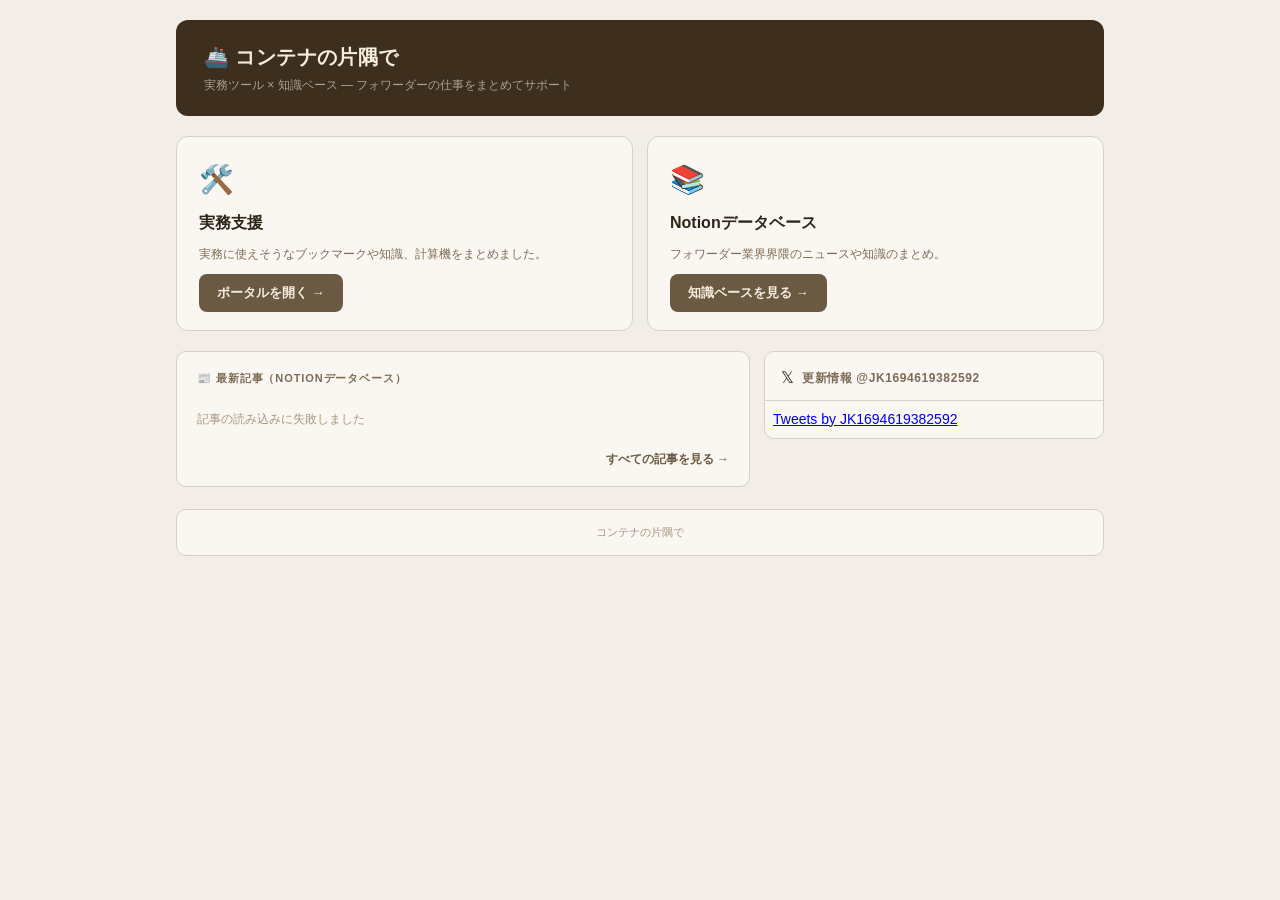
==== index.html @ e1c39940 "Add files via upload" ====
<!DOCTYPE html>
<html lang="ja">
<head>
<meta charset="UTF-8">
<meta name="viewport" content="width=device-width, initial-scale=1.0">
<title>コンテナの片隅で</title>
<style>
:root {
  --bg:        #f2ede6;
  --card-bg:   #faf7f2;
  --border:    #d9cfc2;
  --border-md: #c4b49a;
  --accent:    #6b5a42;
  --accent-dk: #3d2e1e;
  --accent-lt: #f0e8d8;
  --text:      #2d2418;
  --text-md:   #7d6b56;
  --text-lt:   #a8947e;
  color-scheme: light;
}
* { box-sizing: border-box; margin: 0; padding: 0; }
body {
  font-family: -apple-system, BlinkMacSystemFont, 'Segoe UI', 'Helvetica Neue', sans-serif;
  background: var(--bg);
  color: var(--text);
  font-size: 14px;
  line-height: 1.5;
  min-height: 100vh;
}
.app { max-width: 960px; margin: 0 auto; padding: 20px 16px; }

/* Header */
.header {
  background: var(--accent-dk);
  color: #f5ede0;
  border-radius: 12px;
  padding: 22px 28px;
  margin-bottom: 20px;
}
.header h1 { font-size: 20px; font-weight: 700; letter-spacing: 0.02em; }
.header .subtitle { font-size: 12px; opacity: 0.6; margin-top: 4px; }

/* Section title */
.section-title {
  font-size: 11px;
  font-weight: 700;
  color: var(--text-md);
  text-transform: uppercase;
  letter-spacing: 0.9px;
  margin-bottom: 12px;
  display: flex;
  align-items: center;
  gap: 6px;
}

/* Hero grid */
.hero-grid {
  display: grid;
  grid-template-columns: 1fr 1fr;
  gap: 14px;
  margin-bottom: 20px;
}
@media (max-width: 600px) { .hero-grid { grid-template-columns: 1fr; } }

.hero-card {
  background: var(--card-bg);
  border: 1px solid var(--border);
  border-radius: 12px;
  padding: 22px 22px 18px;
  display: flex;
  flex-direction: column;
  gap: 10px;
  transition: border-color 0.15s;
}
.hero-card:hover { border-color: var(--border-md); }
.hero-icon { font-size: 28px; }
.hero-name { font-size: 16px; font-weight: 700; color: var(--text); }
.hero-desc { font-size: 12px; color: var(--text-md); line-height: 1.6; flex: 1; }
.hero-btn {
  display: inline-block;
  background: var(--accent);
  color: #f5ede0;
  text-decoration: none;
  padding: 9px 18px;
  border-radius: 8px;
  font-size: 13px;
  font-weight: 700;
  text-align: center;
  transition: background 0.2s;
  align-self: flex-start;
}
.hero-btn:hover { background: var(--accent-dk); }

/* Main content grid */
.main-grid {
  display: grid;
  grid-template-columns: 1fr 340px;
  gap: 14px;
  align-items: start;
}
@media (max-width: 720px) { .main-grid { grid-template-columns: 1fr; } }

/* Card */
.card {
  background: var(--card-bg);
  border-radius: 10px;
  padding: 18px 20px;
  border: 1px solid var(--border);
}

/* Article list */
.article-list { display: flex; flex-direction: column; gap: 0; }
.article-item {
  display: flex;
  align-items: flex-start;
  justify-content: space-between;
  gap: 10px;
  padding: 10px 0;
  border-bottom: 1px solid var(--border);
  text-decoration: none;
  color: inherit;
  transition: background 0.1s;
}
.article-item:last-child { border-bottom: none; }
.article-item:hover .article-title { color: var(--accent); text-decoration: underline; }
.article-title { font-size: 13px; font-weight: 600; color: var(--text); flex: 1; }
.article-meta { display: flex; flex-direction: column; align-items: flex-end; gap: 4px; flex-shrink: 0; }
.article-date { font-size: 10px; color: var(--text-lt); white-space: nowrap; }
.article-tags { display: flex; gap: 3px; flex-wrap: wrap; justify-content: flex-end; }
.article-tag {
  font-size: 10px; font-weight: 600;
  background: var(--accent-lt); color: var(--accent);
  border: 1px solid var(--border-md);
  border-radius: 4px; padding: 1px 5px;
}
.article-loading { font-size: 12px; color: var(--text-lt); padding: 12px 0; }
.article-all-link {
  display: block; text-align: right; margin-top: 10px;
  font-size: 12px; font-weight: 600; color: var(--accent); text-decoration: none;
}
.article-all-link:hover { text-decoration: underline; }

/* X embed */
.x-card {
  background: var(--card-bg);
  border-radius: 10px;
  border: 1px solid var(--border);
  overflow: hidden;
}
.x-header {
  padding: 14px 16px 10px;
  border-bottom: 1px solid var(--border);
  display: flex; align-items: center; gap: 8px;
}
.x-header-icon { font-size: 16px; }
.x-header-title { font-size: 12px; font-weight: 700; color: var(--text-md); letter-spacing: 0.05em; text-transform: uppercase; }
.x-timeline-wrap { padding: 8px; max-height: 520px; overflow-y: auto; }

/* Footer */
.footer {
  margin-top: 22px;
  padding: 14px 20px;
  background: var(--card-bg);
  border-radius: 10px;
  border: 1px solid var(--border);
  text-align: center;
  font-size: 11px;
  color: var(--text-lt);
}
</style>
</head>
<body>
<div class="app">

  <!-- Header -->
  <div class="header">
    <h1>🚢 コンテナの片隅で</h1>
    <div class="subtitle">実務ツール × 知識ベース — フォワーダーの仕事をまとめてサポート</div>
  </div>

  <!-- Hero: 2つのサービスへの入口 -->
  <div class="hero-grid">
    <div class="hero-card">
      <div class="hero-icon">🛠️</div>
      <div class="hero-name">実務支援</div>
      <div class="hero-desc">実務に使えそうなブックマークや知識、計算機をまとめました。</div>
      <a class="hero-btn" href="portal.html">ポータルを開く →</a>
    </div>
    <div class="hero-card">
      <div class="hero-icon">📚</div>
      <div class="hero-name">Notionデータベース</div>
      <div class="hero-desc">フォワーダー業界界隈のニュースや知識のまとめ。</div>
      <a class="hero-btn" href="https://fuchsia-tiglon-5dc.notion.site/32672d90504a8010a5dfc8ff1b0519c8" target="_blank" rel="noopener">知識ベースを見る →</a>
    </div>
  </div>

  <!-- Main: 最新記事 + X -->
  <div class="main-grid">

    <!-- 最新記事 -->
    <div class="card">
      <div class="section-title">📰 最新記事（Notionデータベース）</div>
      <div class="article-list" id="article-list">
        <div class="article-loading">読み込み中…</div>
      </div>
      <a class="article-all-link" href="https://fuchsia-tiglon-5dc.notion.site/32672d90504a8010a5dfc8ff1b0519c8" target="_blank" rel="noopener">すべての記事を見る →</a>
    </div>

    <!-- X タイムライン -->
    <div class="x-card">
      <div class="x-header">
        <span class="x-header-icon">𝕏</span>
        <span class="x-header-title">更新情報 @JK1694619382592</span>
      </div>
      <div class="x-timeline-wrap">
        <a class="twitter-timeline"
           data-lang="ja"
           data-height="480"
           data-theme="light"
           data-chrome="noheader nofooter noborders"
           href="https://twitter.com/JK1694619382592">
          Tweets by JK1694619382592
        </a>
        <script async src="https://platform.twitter.com/widgets.js" charset="utf-8"></script>
      </div>
    </div>

  </div><!-- /main-grid -->

  <!-- Footer -->
  <div class="footer">
    コンテナの片隅で
  </div>

</div><!-- /app -->

<script>
// 最新記事を取得して表示
async function loadArticles() {
  const list = document.getElementById('article-list');
  try {
    const res = await fetch('/.netlify/functions/articles?limit=10');
    if (!res.ok) throw new Error('fetch failed');
    const articles = await res.json();
    if (!articles.length) {
      list.innerHTML = '<div class="article-loading">記事がありません</div>';
      return;
    }
    list.innerHTML = articles.map(a => {
      const date = a.createdAt ? new Date(a.createdAt).toLocaleDateString('ja-JP', { year:'numeric', month:'short', day:'numeric' }) : '';
      const tags = (a.categories || []).slice(0, 2).map(c =>
        `<span class="article-tag">${c}</span>`
      ).join('');
      return `
        <a class="article-item" href="${a.publicUrl}" target="_blank" rel="noopener">
          <span class="article-title">${a.title}</span>
          <span class="article-meta">
            ${date ? `<span class="article-date">${date}</span>` : ''}
            ${tags ? `<span class="article-tags">${tags}</span>` : ''}
          </span>
        </a>`;
    }).join('');
  } catch (e) {
    list.innerHTML = '<div class="article-loading">記事の読み込みに失敗しました</div>';
  }
}

loadArticles();
</script>
</body>
</html>
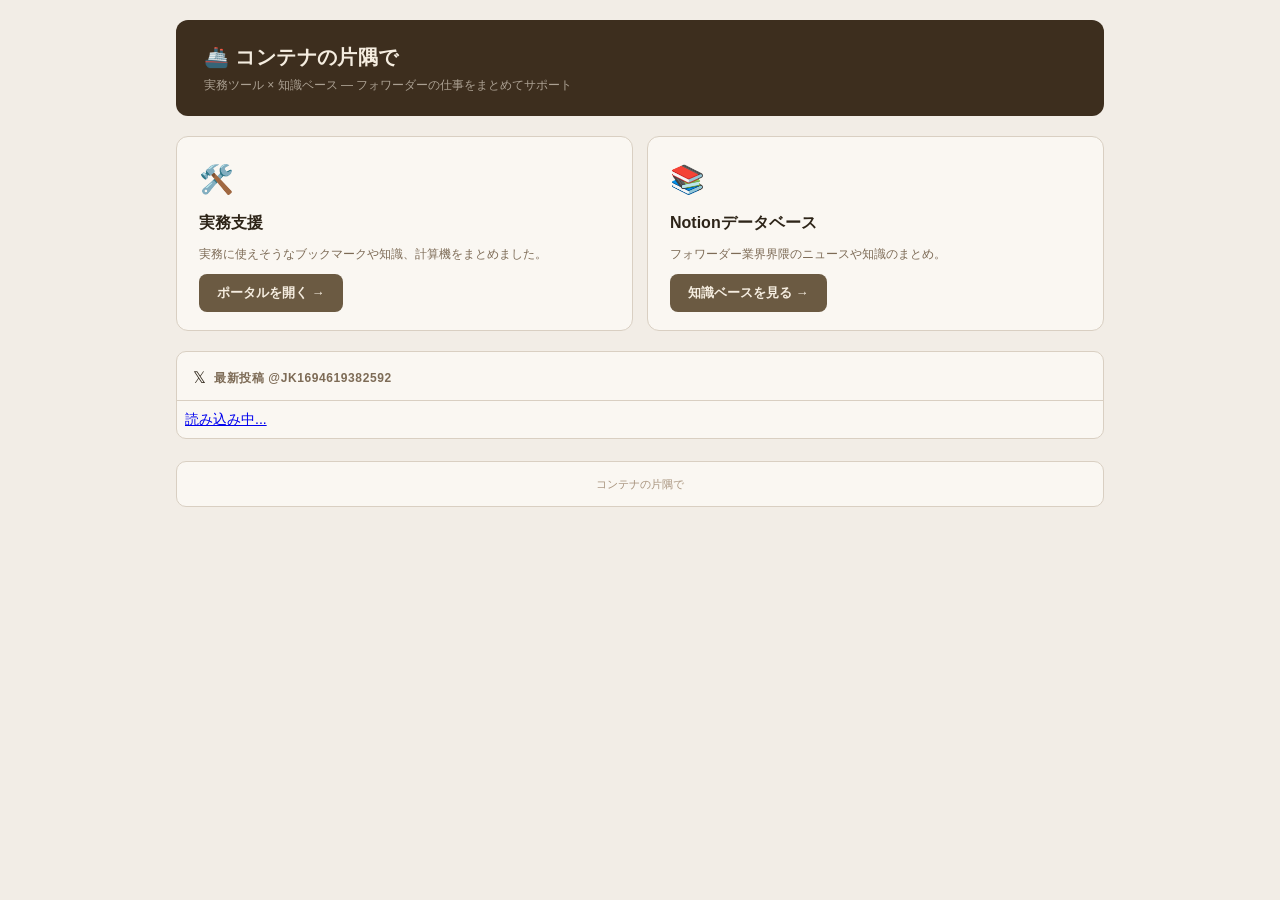
==== commit 01ab348d: "Add files via upload" ====
--- a/index.html
+++ b/index.html
@@ -91,61 +91,13 @@
 }
 .hero-btn:hover { background: var(--accent-dk); }
 
-/* Main content grid */
-.main-grid {
-  display: grid;
-  grid-template-columns: 1fr 340px;
-  gap: 14px;
-  align-items: start;
-}
-@media (max-width: 720px) { .main-grid { grid-template-columns: 1fr; } }
-
-/* Card */
-.card {
-  background: var(--card-bg);
-  border-radius: 10px;
-  padding: 18px 20px;
-  border: 1px solid var(--border);
-}
-
-/* Article list */
-.article-list { display: flex; flex-direction: column; gap: 0; }
-.article-item {
-  display: flex;
-  align-items: flex-start;
-  justify-content: space-between;
-  gap: 10px;
-  padding: 10px 0;
-  border-bottom: 1px solid var(--border);
-  text-decoration: none;
-  color: inherit;
-  transition: background 0.1s;
-}
-.article-item:last-child { border-bottom: none; }
-.article-item:hover .article-title { color: var(--accent); text-decoration: underline; }
-.article-title { font-size: 13px; font-weight: 600; color: var(--text); flex: 1; }
-.article-meta { display: flex; flex-direction: column; align-items: flex-end; gap: 4px; flex-shrink: 0; }
-.article-date { font-size: 10px; color: var(--text-lt); white-space: nowrap; }
-.article-tags { display: flex; gap: 3px; flex-wrap: wrap; justify-content: flex-end; }
-.article-tag {
-  font-size: 10px; font-weight: 600;
-  background: var(--accent-lt); color: var(--accent);
-  border: 1px solid var(--border-md);
-  border-radius: 4px; padding: 1px 5px;
-}
-.article-loading { font-size: 12px; color: var(--text-lt); padding: 12px 0; }
-.article-all-link {
-  display: block; text-align: right; margin-top: 10px;
-  font-size: 12px; font-weight: 600; color: var(--accent); text-decoration: none;
-}
-.article-all-link:hover { text-decoration: underline; }
-
 /* X embed */
 .x-card {
   background: var(--card-bg);
   border-radius: 10px;
   border: 1px solid var(--border);
   overflow: hidden;
+  margin-bottom: 20px;
 }
 .x-header {
   padding: 14px 16px 10px;
@@ -154,7 +106,7 @@
 }
 .x-header-icon { font-size: 16px; }
 .x-header-title { font-size: 12px; font-weight: 700; color: var(--text-md); letter-spacing: 0.05em; text-transform: uppercase; }
-.x-timeline-wrap { padding: 8px; max-height: 520px; overflow-y: auto; }
+.x-timeline-wrap { padding: 8px; }
 
 /* Footer */
 .footer {
@@ -194,38 +146,23 @@
     </div>
   </div>
 
-  <!-- Main: 最新記事 + X -->
-  <div class="main-grid">
-
-    <!-- 最新記事 -->
-    <div class="card">
-      <div class="section-title">📰 最新記事（Notionデータベース）</div>
-      <div class="article-list" id="article-list">
-        <div class="article-loading">読み込み中…</div>
-      </div>
-      <a class="article-all-link" href="https://fuchsia-tiglon-5dc.notion.site/32672d90504a8010a5dfc8ff1b0519c8" target="_blank" rel="noopener">すべての記事を見る →</a>
+  <!-- X タイムライン -->
+  <div class="x-card">
+    <div class="x-header">
+      <span class="x-header-icon">𝕏</span>
+      <span class="x-header-title">最新投稿 @JK1694619382592</span>
     </div>
-
-    <!-- X タイムライン -->
-    <div class="x-card">
-      <div class="x-header">
-        <span class="x-header-icon">𝕏</span>
-        <span class="x-header-title">更新情報 @JK1694619382592</span>
-      </div>
-      <div class="x-timeline-wrap">
-        <a class="twitter-timeline"
-           data-lang="ja"
-           data-height="480"
-           data-theme="light"
-           data-chrome="noheader nofooter noborders"
-           href="https://twitter.com/JK1694619382592">
-          Tweets by JK1694619382592
-        </a>
-        <script async src="https://platform.twitter.com/widgets.js" charset="utf-8"></script>
-      </div>
+    <div class="x-timeline-wrap">
+      <a class="twitter-timeline"
+         data-lang="ja"
+         data-height="500"
+         data-theme="light"
+         data-chrome="noheader nofooter noborders"
+         href="https://x.com/JK1694619382592">
+        読み込み中...
+      </a>
     </div>
-
-  </div><!-- /main-grid -->
+  </div>
 
   <!-- Footer -->
   <div class="footer">
@@ -234,38 +171,6 @@
 
 </div><!-- /app -->
 
-<script>
-// 最新記事を取得して表示
-async function loadArticles() {
-  const list = document.getElementById('article-list');
-  try {
-    const res = await fetch('/.netlify/functions/articles?limit=10');
-    if (!res.ok) throw new Error('fetch failed');
-    const articles = await res.json();
-    if (!articles.length) {
-      list.innerHTML = '<div class="article-loading">記事がありません</div>';
-      return;
-    }
-    list.innerHTML = articles.map(a => {
-      const date = a.createdAt ? new Date(a.createdAt).toLocaleDateString('ja-JP', { year:'numeric', month:'short', day:'numeric' }) : '';
-      const tags = (a.categories || []).slice(0, 2).map(c =>
-        `<span class="article-tag">${c}</span>`
-      ).join('');
-      return `
-        <a class="article-item" href="${a.publicUrl}" target="_blank" rel="noopener">
-          <span class="article-title">${a.title}</span>
-          <span class="article-meta">
-            ${date ? `<span class="article-date">${date}</span>` : ''}
-            ${tags ? `<span class="article-tags">${tags}</span>` : ''}
-          </span>
-        </a>`;
-    }).join('');
-  } catch (e) {
-    list.innerHTML = '<div class="article-loading">記事の読み込みに失敗しました</div>';
-  }
-}
-
-loadArticles();
-</script>
+<script async src="https://platform.twitter.com/widgets.js" charset="utf-8"></script>
 </body>
 </html>
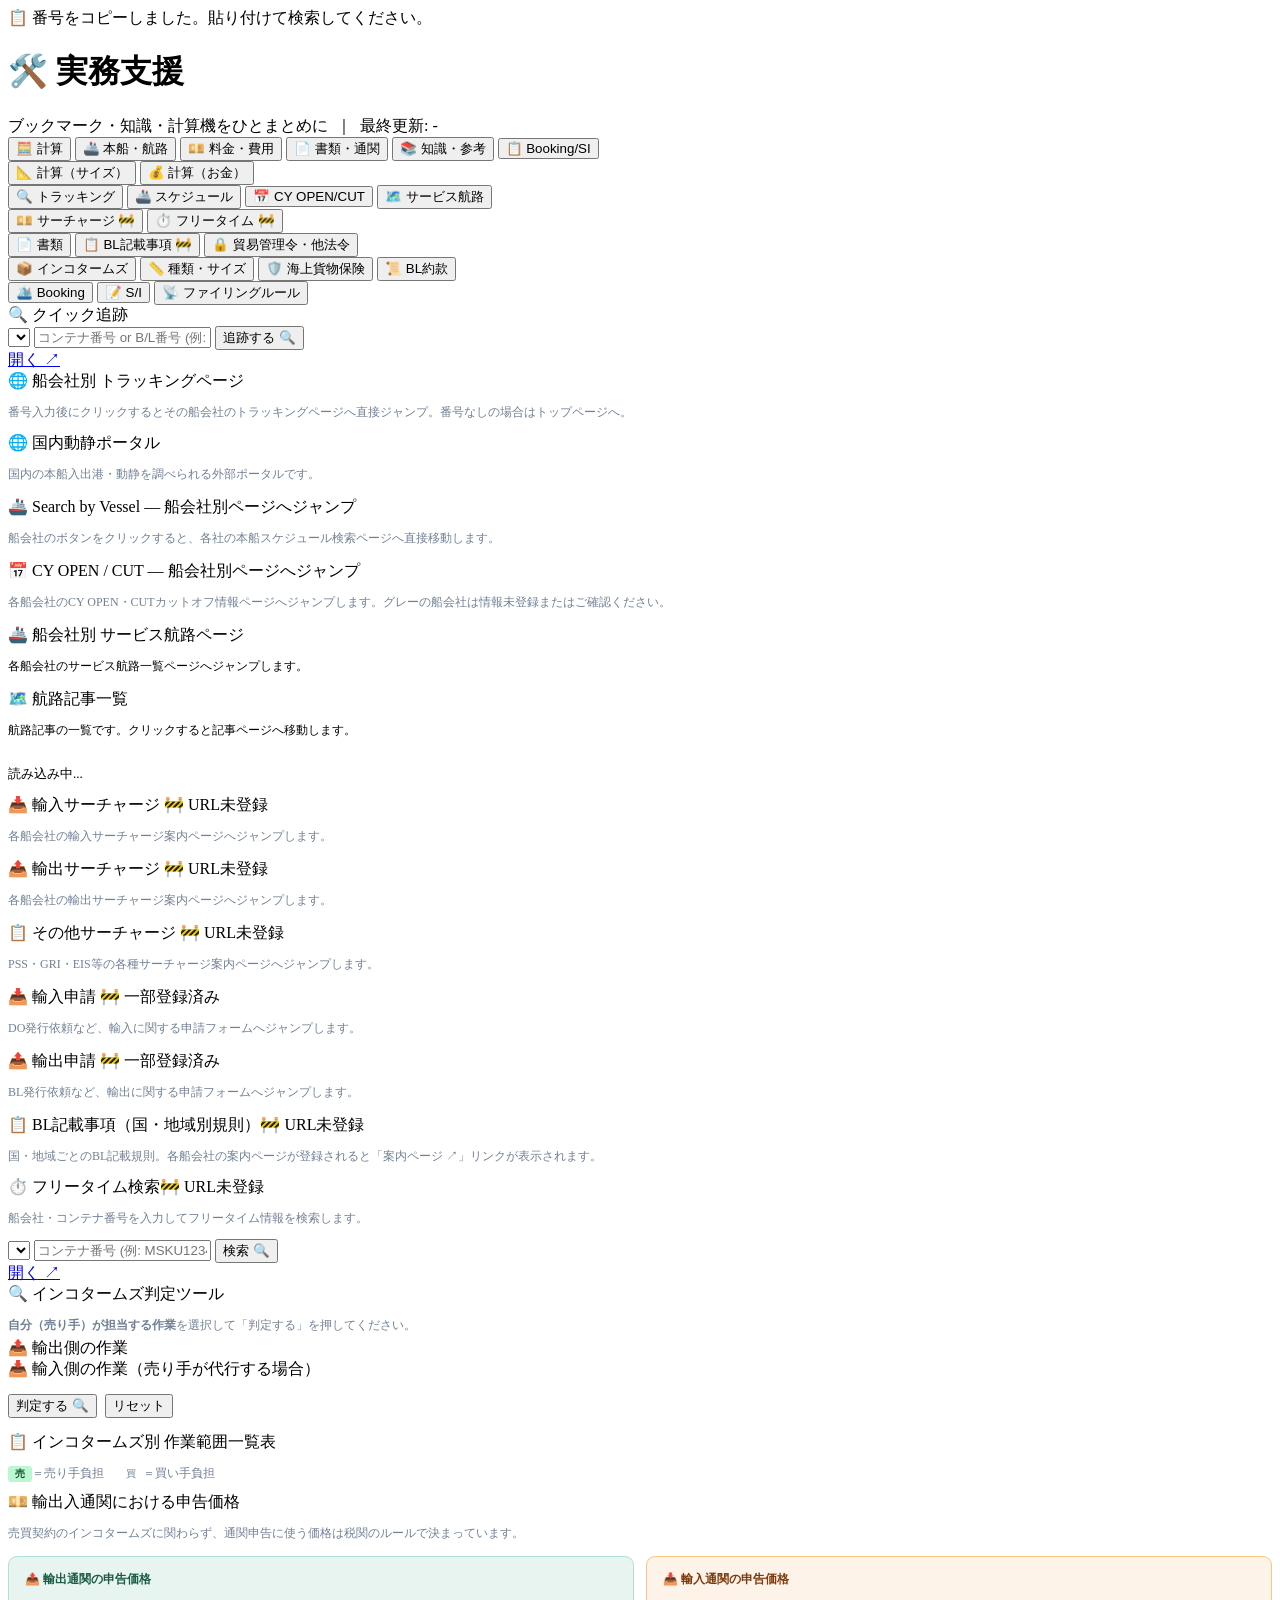
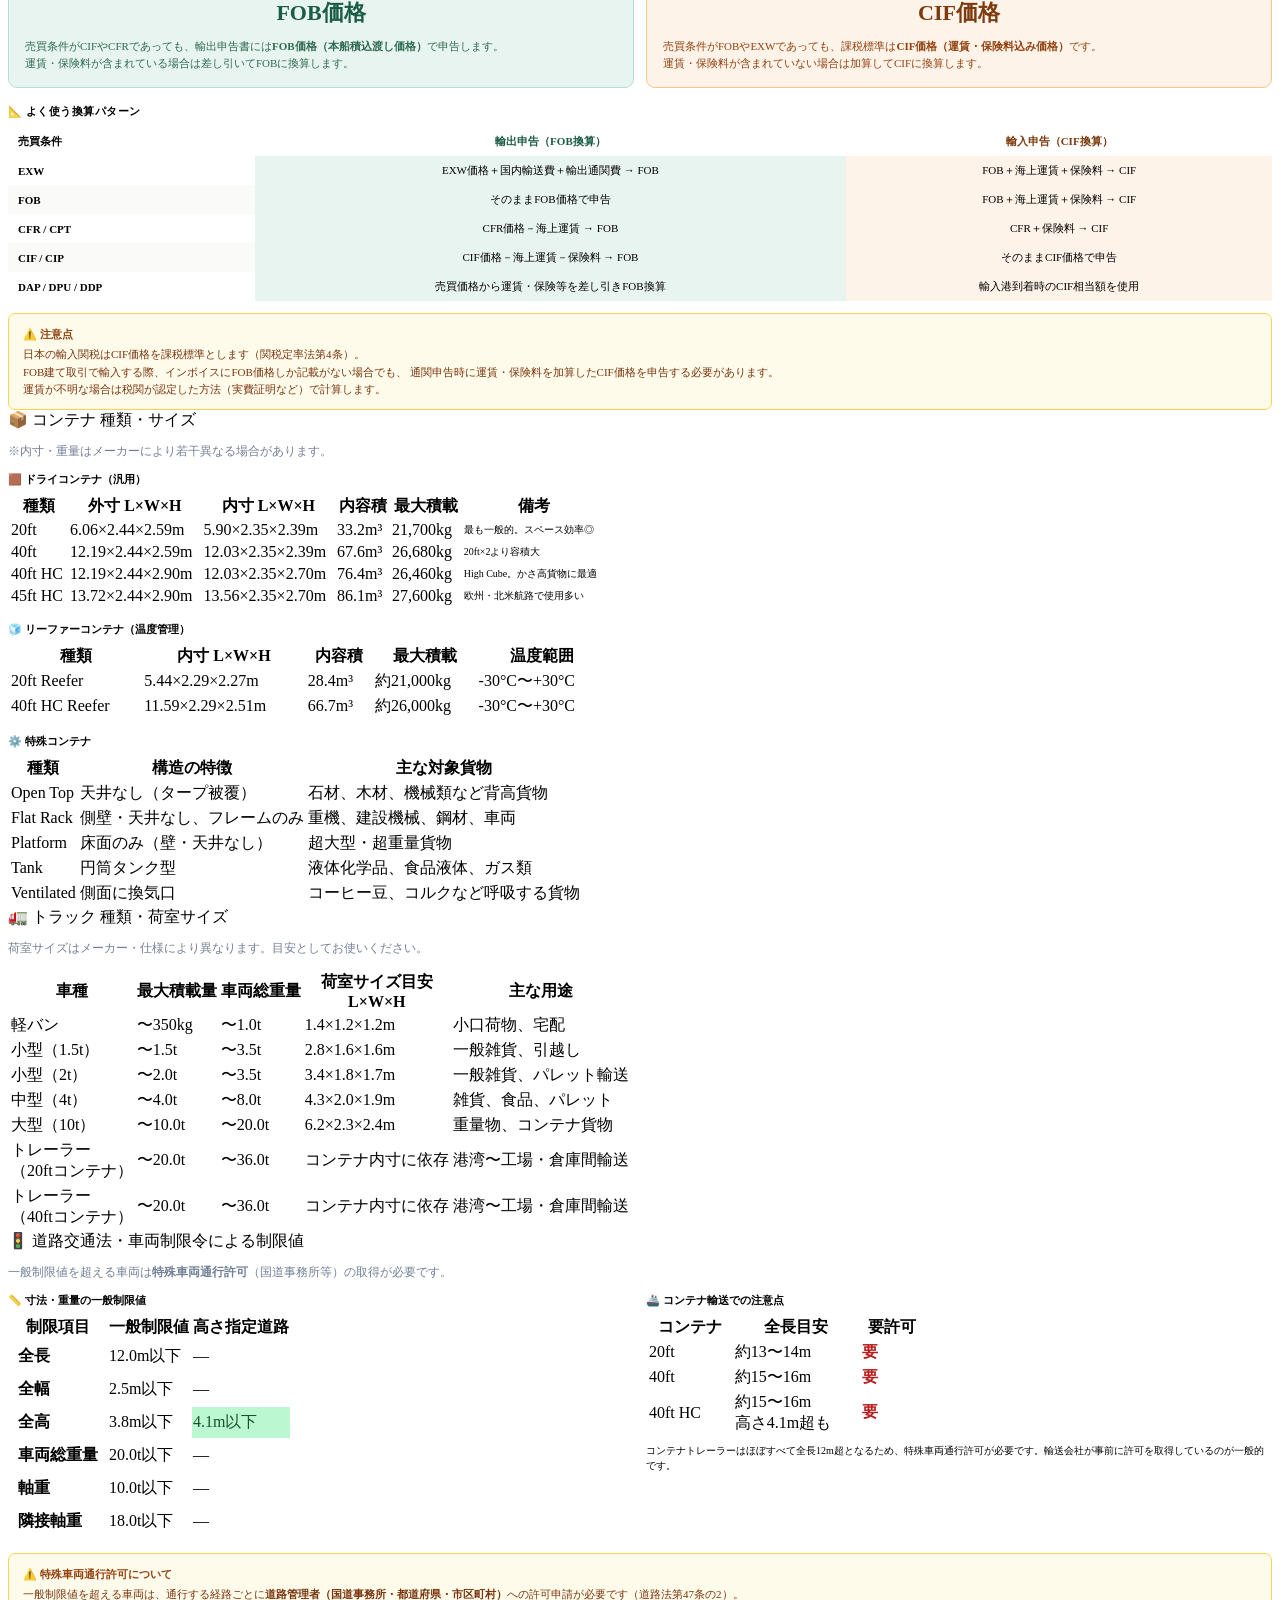
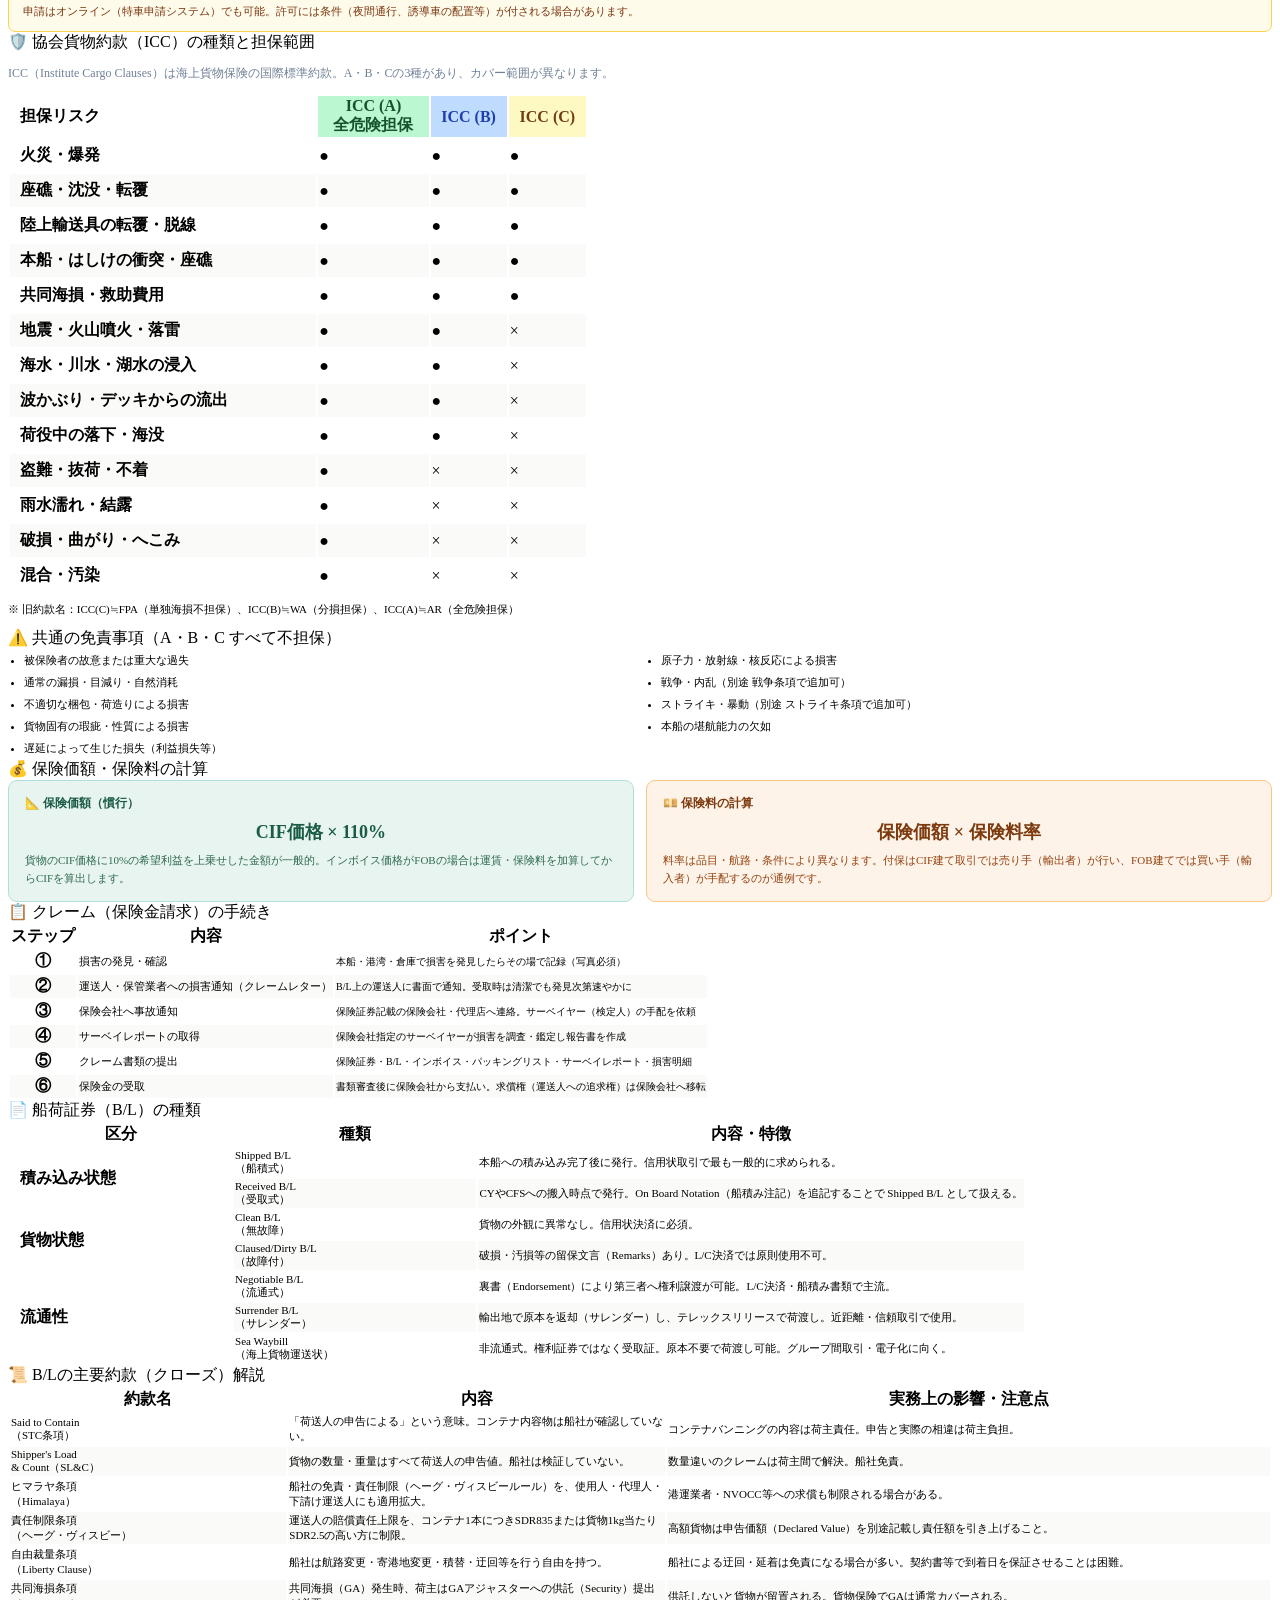
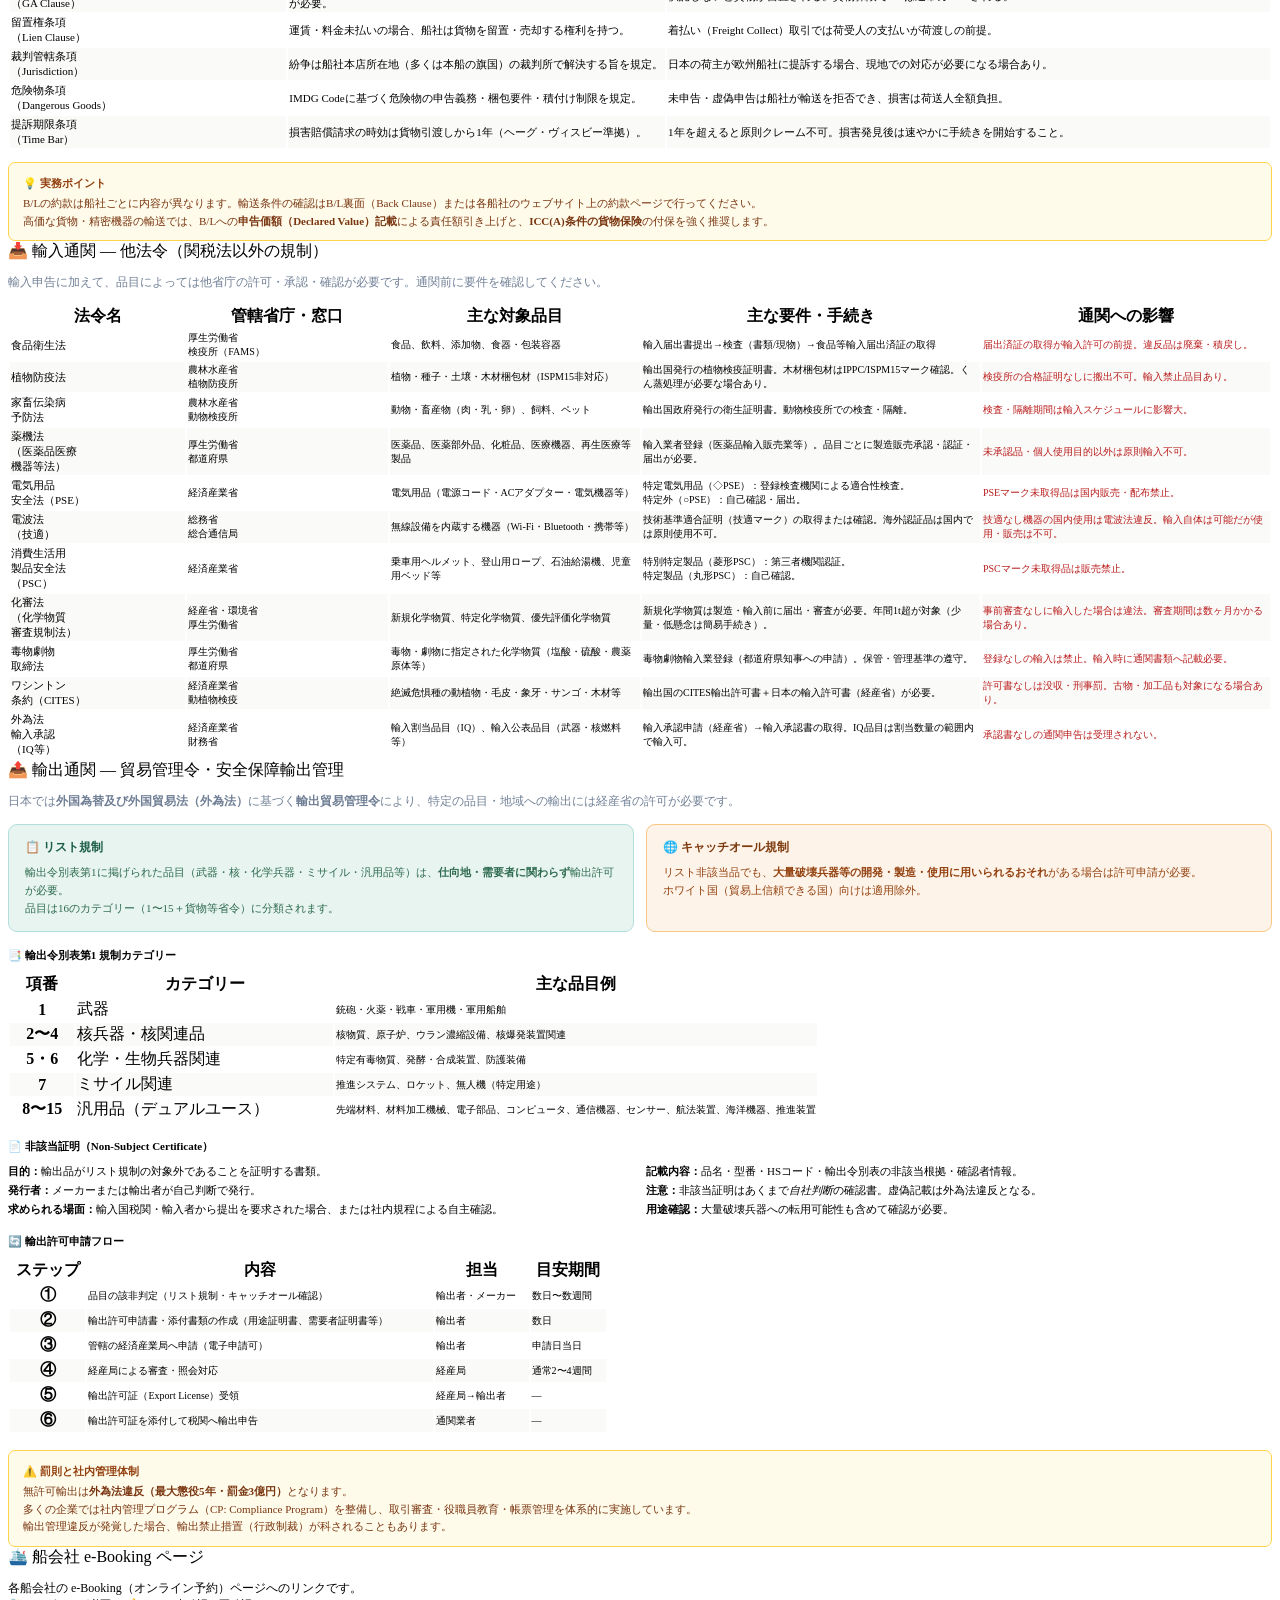
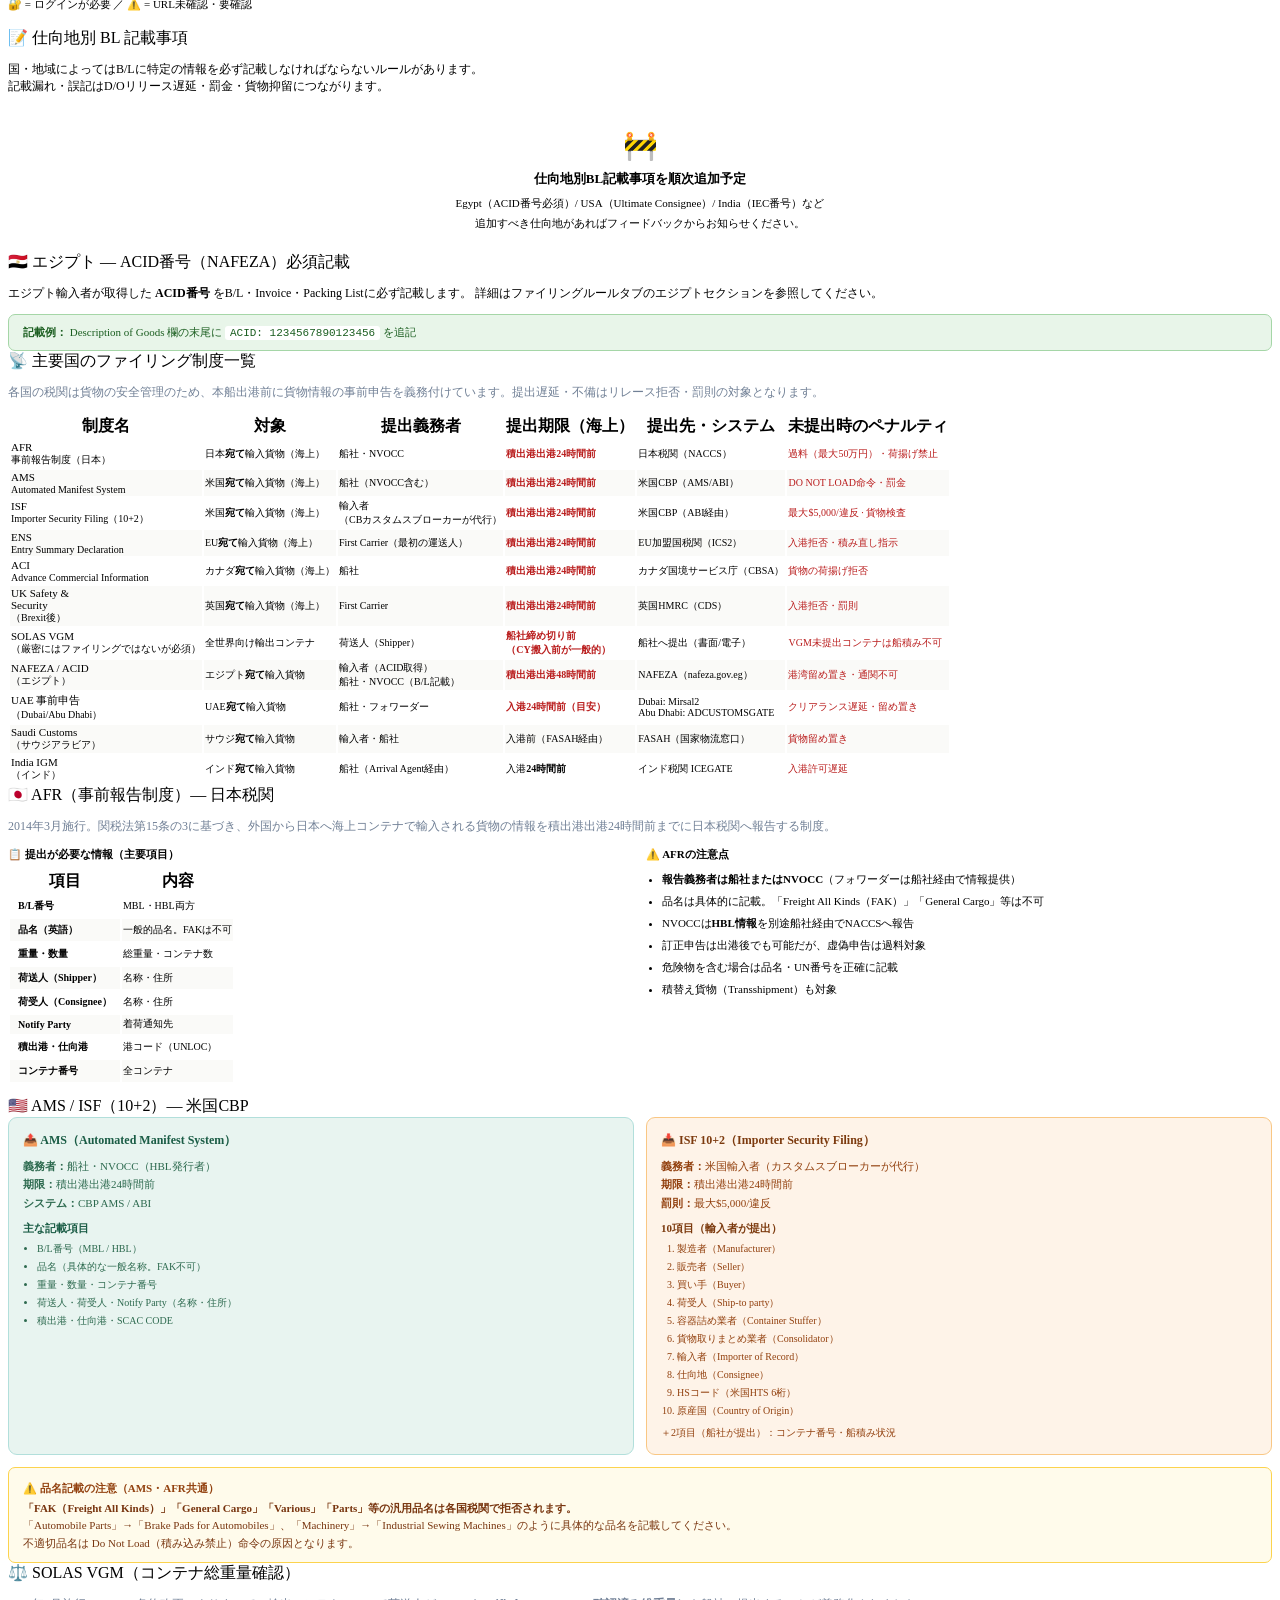
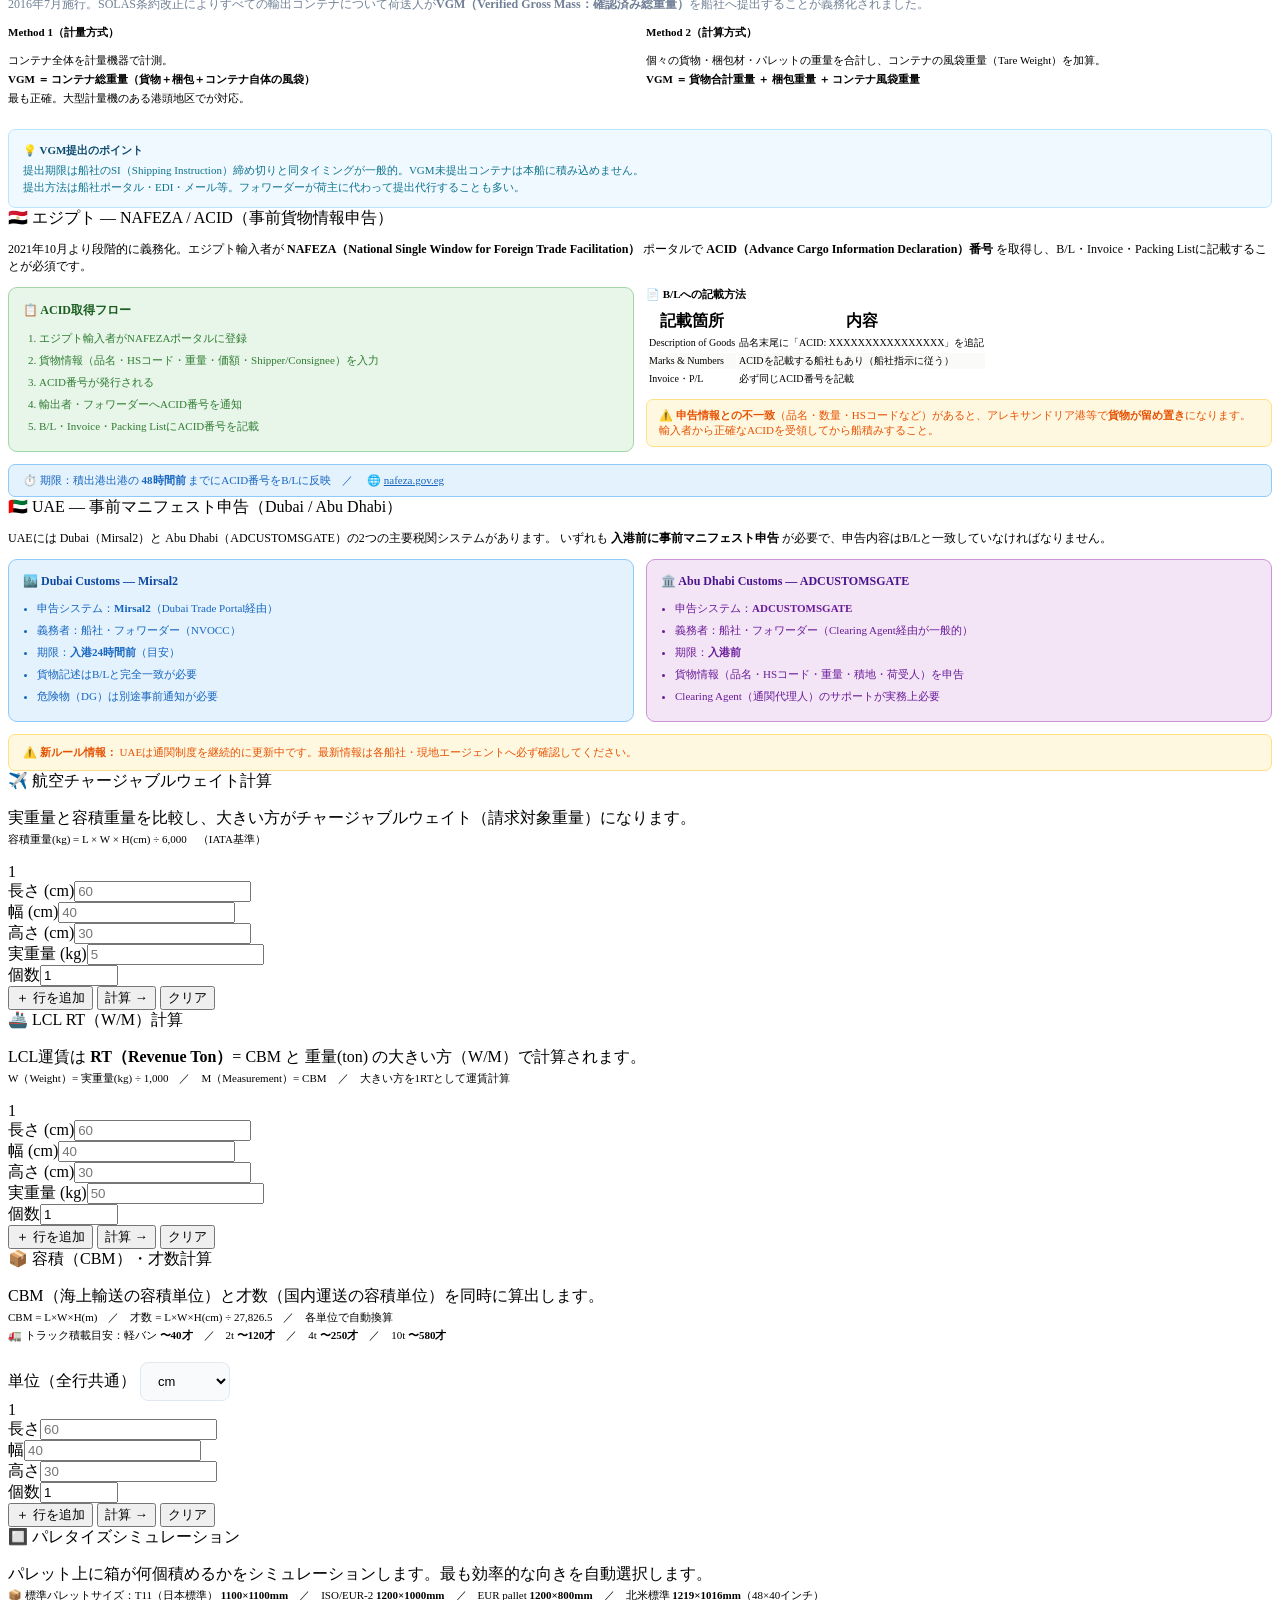
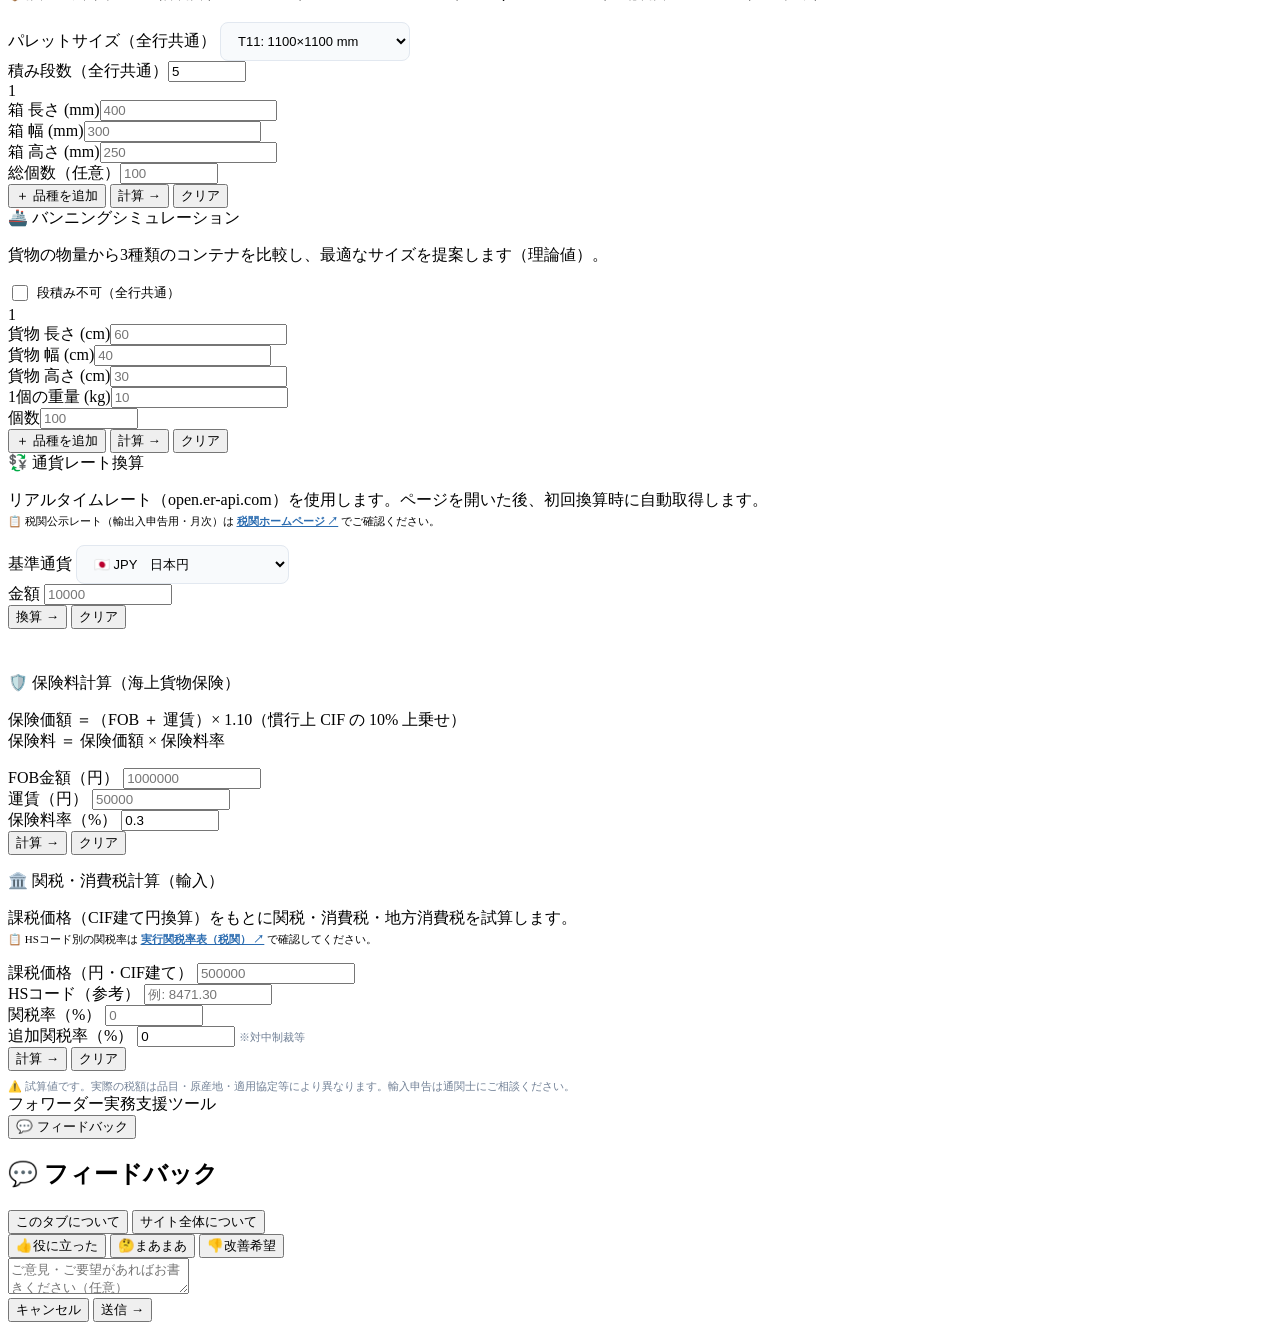
==== commit 279bb5d9: "Add files via upload" ====
--- a/index.html
+++ b/index.html
@@ -3,174 +3,1557 @@
 <head>
 <meta charset="UTF-8">
 <meta name="viewport" content="width=device-width, initial-scale=1.0">
-<title>コンテナの片隅で</title>
-<style>
-:root {
-  --bg:        #f2ede6;
-  --card-bg:   #faf7f2;
-  --border:    #d9cfc2;
-  --border-md: #c4b49a;
-  --accent:    #6b5a42;
-  --accent-dk: #3d2e1e;
-  --accent-lt: #f0e8d8;
-  --text:      #2d2418;
-  --text-md:   #7d6b56;
-  --text-lt:   #a8947e;
-  color-scheme: light;
-}
-* { box-sizing: border-box; margin: 0; padding: 0; }
-body {
-  font-family: -apple-system, BlinkMacSystemFont, 'Segoe UI', 'Helvetica Neue', sans-serif;
-  background: var(--bg);
-  color: var(--text);
-  font-size: 14px;
-  line-height: 1.5;
-  min-height: 100vh;
-}
-.app { max-width: 960px; margin: 0 auto; padding: 20px 16px; }
-
-/* Header */
-.header {
-  background: var(--accent-dk);
-  color: #f5ede0;
-  border-radius: 12px;
-  padding: 22px 28px;
-  margin-bottom: 20px;
-}
-.header h1 { font-size: 20px; font-weight: 700; letter-spacing: 0.02em; }
-.header .subtitle { font-size: 12px; opacity: 0.6; margin-top: 4px; }
-
-/* Section title */
-.section-title {
-  font-size: 11px;
-  font-weight: 700;
-  color: var(--text-md);
-  text-transform: uppercase;
-  letter-spacing: 0.9px;
-  margin-bottom: 12px;
-  display: flex;
-  align-items: center;
-  gap: 6px;
-}
-
-/* Hero grid */
-.hero-grid {
-  display: grid;
-  grid-template-columns: 1fr 1fr;
-  gap: 14px;
-  margin-bottom: 20px;
-}
-@media (max-width: 600px) { .hero-grid { grid-template-columns: 1fr; } }
-
-.hero-card {
-  background: var(--card-bg);
-  border: 1px solid var(--border);
-  border-radius: 12px;
-  padding: 22px 22px 18px;
-  display: flex;
-  flex-direction: column;
-  gap: 10px;
-  transition: border-color 0.15s;
-}
-.hero-card:hover { border-color: var(--border-md); }
-.hero-icon { font-size: 28px; }
-.hero-name { font-size: 16px; font-weight: 700; color: var(--text); }
-.hero-desc { font-size: 12px; color: var(--text-md); line-height: 1.6; flex: 1; }
-.hero-btn {
-  display: inline-block;
-  background: var(--accent);
-  color: #f5ede0;
-  text-decoration: none;
-  padding: 9px 18px;
-  border-radius: 8px;
-  font-size: 13px;
-  font-weight: 700;
-  text-align: center;
-  transition: background 0.2s;
-  align-self: flex-start;
-}
-.hero-btn:hover { background: var(--accent-dk); }
-
-/* X embed */
-.x-card {
-  background: var(--card-bg);
-  border-radius: 10px;
-  border: 1px solid var(--border);
-  overflow: hidden;
-  margin-bottom: 20px;
-}
-.x-header {
-  padding: 14px 16px 10px;
-  border-bottom: 1px solid var(--border);
-  display: flex; align-items: center; gap: 8px;
-}
-.x-header-icon { font-size: 16px; }
-.x-header-title { font-size: 12px; font-weight: 700; color: var(--text-md); letter-spacing: 0.05em; text-transform: uppercase; }
-.x-timeline-wrap { padding: 8px; }
-
-/* Footer */
-.footer {
-  margin-top: 22px;
-  padding: 14px 20px;
-  background: var(--card-bg);
-  border-radius: 10px;
-  border: 1px solid var(--border);
-  text-align: center;
-  font-size: 11px;
-  color: var(--text-lt);
-}
-</style>
+<title>実務支援</title>
+<link rel="stylesheet" href="css/style.css">
 </head>
 <body>
+<div id="clipboard-toast">📋 番号をコピーしました。貼り付けて検索してください。</div>
 <div class="app">
 
-  <!-- Header -->
+  <!-- ===================== BANNER =====================
+       差し替え手順: 下の <img> タグの src を画像パスまたはURLに変更するだけです。
+       プレースホルダー期間中はグラデーションヘッダーが表示されます。
+  ====================================================== -->
+  <!-- BANNER START -->
+  <!-- <img src="banner.png" alt="フォワーダー実務ポータル" style="width:100%;border-radius:14px;margin-bottom:18px;display:block;"> -->
+  <!-- BANNER END -->
+
+  <!-- Header（バナー差し替え後はこのブロックを削除またはコメントアウト） -->
   <div class="header">
-    <h1>🚢 コンテナの片隅で</h1>
-    <div class="subtitle">実務ツール × 知識ベース — フォワーダーの仕事をまとめてサポート</div>
+    <h1>🛠️ 実務支援</h1>
+    <div class="subtitle">ブックマーク・知識・計算機をひとまとめに &nbsp;｜&nbsp; 最終更新: <span id="last-updated">-</span></div>
   </div>
 
-  <!-- Hero: 2つのサービスへの入口 -->
-  <div class="hero-grid">
-    <div class="hero-card">
-      <div class="hero-icon">🛠️</div>
-      <div class="hero-name">実務支援</div>
-      <div class="hero-desc">実務に使えそうなブックマークや知識、計算機をまとめました。</div>
-      <a class="hero-btn" href="portal.html">ポータルを開く →</a>
-    </div>
-    <div class="hero-card">
-      <div class="hero-icon">📚</div>
-      <div class="hero-name">Notionデータベース</div>
-      <div class="hero-desc">フォワーダー業界界隈のニュースや知識のまとめ。</div>
-      <a class="hero-btn" href="https://fuchsia-tiglon-5dc.notion.site/32672d90504a8010a5dfc8ff1b0519c8" target="_blank" rel="noopener">知識ベースを見る →</a>
-    </div>
+  <!-- Tab Navigation -->
+  <!-- ===== カテゴリーナビ（上段） ===== -->
+  <div class="cat-nav">
+    <button class="cat-btn active" onclick="switchCategory('calc',   this)">🧮 計算</button>
+    <button class="cat-btn"        onclick="switchCategory('vessel', this)">🚢 本船・航路</button>
+    <button class="cat-btn"        onclick="switchCategory('cost',   this)">💴 料金・費用</button>
+    <button class="cat-btn"        onclick="switchCategory('docs',   this)">📄 書類・通関</button>
+    <button class="cat-btn"        onclick="switchCategory('ref',    this)">📚 知識・参考</button>
+
+    <button class="cat-btn"        onclick="switchCategory('booking', this)">📋 Booking/SI</button>
   </div>
 
-  <!-- X タイムライン -->
-  <div class="x-card">
-    <div class="x-header">
-      <span class="x-header-icon">𝕏</span>
-      <span class="x-header-title">最新投稿 @JK1694619382592</span>
-    </div>
-    <div class="x-timeline-wrap">
-      <a class="twitter-timeline"
-         data-lang="ja"
-         data-height="500"
-         data-theme="light"
-         data-chrome="noheader nofooter noborders"
-         href="https://x.com/JK1694619382592">
-        読み込み中...
-      </a>
-    </div>
+  <!-- ===== サブタブナビ（下段・カテゴリー別） ===== -->
+  <div class="tab-nav sub-nav active" id="sub-calc">
+    <button class="tab-btn active" onclick="switchTab('calc',   this)">📐 計算（サイズ）</button>
+    <button class="tab-btn"        onclick="switchTab('rate',   this)">💰 計算（お金）</button>
   </div>
+  <div class="tab-nav sub-nav" id="sub-vessel">
+    <button class="tab-btn" onclick="switchTab('tracking', this)">🔍 トラッキング</button>
+    <button class="tab-btn" onclick="switchTab('vessel',   this)">🚢 スケジュール</button>
+    <button class="tab-btn" onclick="switchTab('cycut',    this)">📅 CY OPEN/CUT</button>
+    <button class="tab-btn" onclick="switchTab('route',    this)">🗺️ サービス航路</button>
+  </div>
+  <div class="tab-nav sub-nav" id="sub-cost">
+    <button class="tab-btn" onclick="switchTab('surcharge', this)">💴 サーチャージ 🚧</button>
+    <button class="tab-btn" onclick="switchTab('freetime',  this)">⏱️ フリータイム 🚧</button>
+  </div>
+  <div class="tab-nav sub-nav" id="sub-docs">
+    <button class="tab-btn" onclick="switchTab('bldo',    this)">📄 書類</button>
+    <button class="tab-btn" onclick="switchTab('blrules', this)">📋 BL記載事項 🚧</button>
+    <button class="tab-btn" onclick="switchTab('regs',    this)">🔒 貿易管理令・他法令</button>
+  </div>
+  <div class="tab-nav sub-nav" id="sub-ref">
+    <button class="tab-btn" onclick="switchTab('incoterms',  this)">📦 インコタームズ</button>
+    <button class="tab-btn" onclick="switchTab('sizes',      this)">📏 種類・サイズ</button>
+    <button class="tab-btn" onclick="switchTab('insurance',  this)">🛡️ 海上貨物保険</button>
+    <button class="tab-btn" onclick="switchTab('blclause',   this)">📜 BL約款</button>
+  </div>
+  <div class="tab-nav sub-nav" id="sub-booking">
+    <button class="tab-btn" onclick="switchTab('booking-tab', this)">🛳️ Booking</button>
+    <button class="tab-btn" onclick="switchTab('si', this)">📝 S/I</button>
+    <button class="tab-btn" onclick="switchTab('filing', this)">📡 ファイリングルール</button>
+  </div>
+
+  <!-- ===================== Tab 1: コンテナ追跡 ===================== -->
+  <div class="tab-content" id="tab-tracking">
+
+    <!-- 追跡履歴スタック -->
+    <div class="card track-history-wrap" id="track-history-wrap" style="display:none;">
+      <div class="section-title">🕐 最近の追跡履歴</div>
+      <p style="font-size:12px;color:var(--text-md);margin-bottom:8px;">クリックするとその番号で再追跡します。</p>
+      <div class="track-history-list" id="track-history-list"></div>
+    </div>
+
+    <div class="card">
+      <div class="section-title">🔍 クイック追跡</div>
+      <div class="lookup-form">
+        <select id="ql-carrier"></select>
+        <input type="text" id="ql-number" placeholder="コンテナ番号 or B/L番号 (例: MSKU1234567)" />
+        <button class="btn-primary" onclick="quickLookup()">追跡する 🔍</button>
+      </div>
+      <div class="result-box" id="ql-result">
+        <span class="result-url" id="ql-url"></span>
+        <a class="btn-open" id="ql-link" href="#" target="_blank">開く ↗</a>
+      </div>
+    </div>
+
+
+    <div class="card">
+      <div class="section-title">🌐 船会社別 トラッキングページ</div>
+      <p style="font-size:12px;color:#718096;margin-bottom:12px;">番号入力後にクリックするとその船会社のトラッキングページへ直接ジャンプ。番号なしの場合はトップページへ。</p>
+      <div class="carrier-grid" id="carrier-grid"></div>
+    </div>  </div><!-- /tab-tracking -->
+
+  <!-- ===================== Tab 2: 本船動静 ===================== -->
+  <div class="tab-content" id="tab-vessel">
+
+    <div class="card">
+      <div class="section-title">🌐 国内動静ポータル</div>
+      <p style="font-size:12px;color:#718096;margin-bottom:14px;">国内の本船入出港・動静を調べられる外部ポータルです。</p>
+      <div id="vessel-portal-grid" style="display:flex;flex-wrap:wrap;gap:12px;"></div>
+    </div>
+
+    <div class="card">
+      <div class="section-title">🚢 Search by Vessel — 船会社別ページへジャンプ</div>
+      <p style="font-size:12px;color:#718096;margin-bottom:14px;">船会社のボタンをクリックすると、各社の本船スケジュール検索ページへ直接移動します。</p>
+      <div class="carrier-grid" id="vessel-grid"></div>
+    </div>  </div><!-- /tab-vessel -->
+
+  <!-- ===================== CY OPEN/CUT tab ===================== -->
+  <div class="tab-content" id="tab-cycut">
+
+    <div class="card">
+      <div class="section-title">📅 CY OPEN / CUT — 船会社別ページへジャンプ</div>
+      <p style="font-size:12px;color:#718096;margin-bottom:14px;">各船会社のCY OPEN・CUTカットオフ情報ページへジャンプします。グレーの船会社は情報未登録またはご確認ください。</p>
+      <div class="carrier-grid" id="cycut-grid"></div>
+    </div>  </div><!-- /tab-cycut -->
+
+  <!-- ===================== サービス航路 tab ===================== -->
+  <div class="tab-content" id="tab-route">
+
+    <div class="card">
+      <div class="section-title">🚢 船会社別 サービス航路ページ</div>
+      <p style="font-size:12px;color:var(--text-md);margin-bottom:14px;">各船会社のサービス航路一覧ページへジャンプします。</p>
+      <div class="carrier-grid" id="route-carrier-grid"></div>
+    </div>
+
+    <div class="card">
+      <div class="section-title">🗺️ 航路記事一覧</div>
+      <p style="font-size:12px;color:var(--text-md);margin-bottom:14px;">航路記事の一覧です。クリックすると記事ページへ移動します。</p>
+      <div id="route-articles" style="display:flex;flex-direction:column;gap:10px;">
+        <div style="color:var(--text-lt);font-size:13px;padding:12px 0;">読み込み中...</div>
+      </div>
+    </div>  </div><!-- /tab-route -->
+
+  <!-- ===================== サーチャージ tab ===================== -->
+  <div class="tab-content" id="tab-surcharge">
+
+    <div class="card">
+      <div class="section-title">📥 輸入サーチャージ <span class="wip-badge">🚧 URL未登録</span></div>
+      <p style="font-size:12px;color:#718096;margin-bottom:14px;">各船会社の輸入サーチャージ案内ページへジャンプします。</p>
+      <div class="carrier-grid" id="surcharge-import-grid"></div>
+    </div>
+
+    <div class="card">
+      <div class="section-title">📤 輸出サーチャージ <span class="wip-badge">🚧 URL未登録</span></div>
+      <p style="font-size:12px;color:#718096;margin-bottom:14px;">各船会社の輸出サーチャージ案内ページへジャンプします。</p>
+      <div class="carrier-grid" id="surcharge-export-grid"></div>
+    </div>
+
+    <div class="card">
+      <div class="section-title">📋 その他サーチャージ <span class="wip-badge">🚧 URL未登録</span></div>
+      <p style="font-size:12px;color:#718096;margin-bottom:14px;">PSS・GRI・EIS等の各種サーチャージ案内ページへジャンプします。</p>
+      <div class="carrier-grid" id="surcharge-other-grid"></div>
+    </div>  </div><!-- /tab-surcharge -->
+
+  <!-- ===================== Tab 4: 書類 ===================== -->
+  <div class="tab-content" id="tab-bldo">
+
+    <div class="card">
+      <div class="section-title">📥 輸入申請 <span class="wip-badge">🚧 一部登録済み</span></div>
+      <p style="font-size:12px;color:#718096;margin-bottom:14px;">DO発行依頼など、輸入に関する申請フォームへジャンプします。</p>
+      <div class="carrier-grid" id="bldo-import-grid"></div>
+    </div>
+
+    <div class="card">
+      <div class="section-title">📤 輸出申請 <span class="wip-badge">🚧 一部登録済み</span></div>
+      <p style="font-size:12px;color:#718096;margin-bottom:14px;">BL発行依頼など、輸出に関する申請フォームへジャンプします。</p>
+      <div class="carrier-grid" id="bldo-export-grid"></div>
+    </div>  </div><!-- /tab-bldo -->
+
+  <!-- ===================== Tab 5: BL 記載事項 ===================== -->
+  <div class="tab-content" id="tab-blrules">
+
+    <div class="card">
+      <div class="section-title">📋 BL記載事項（国・地域別規則）<span class="wip-badge">🚧 URL未登録</span></div>
+      <p style="font-size:12px;color:#718096;margin-bottom:12px;">
+        国・地域ごとのBL記載規則。各船会社の案内ページが登録されると「案内ページ ↗」リンクが表示されます。
+      </p>
+      <div class="blrules-grid" id="blrules-grid"></div>
+    </div>  </div><!-- /tab-blrules -->
+
+  <!-- ===================== Tab 6: フリータイム ===================== -->
+  <div class="tab-content" id="tab-freetime">
+
+    <div class="card">
+      <div class="section-title">⏱️ フリータイム検索<span class="wip-badge">🚧 URL未登録</span></div>
+      <p style="font-size:12px;color:#718096;margin-bottom:12px;">船会社・コンテナ番号を入力してフリータイム情報を検索します。</p>
+      <div class="lookup-form">
+        <select id="ft-carrier"></select>
+        <input type="text" id="ft-number" placeholder="コンテナ番号 (例: MSKU1234567)" />
+        <button class="btn-primary" onclick="freetimeLookup()">検索 🔍</button>
+      </div>
+      <div class="result-box" id="ft-result">
+        <span class="result-url" id="ft-url"></span>
+        <a class="btn-open" id="ft-link" href="#" target="_blank">開く ↗</a>
+      </div>
+    </div>  </div><!-- /tab-freetime -->
+
+  <!-- ===================== Tab: インコタームズ ===================== -->
+  <div class="tab-content" id="tab-incoterms">
+
+    <!-- 判定ツール -->
+    <div class="card">
+      <div class="section-title">🔍 インコタームズ判定ツール</div>
+      <p style="font-size:12px;color:#718096;margin-bottom:4px;">
+        <strong>自分（売り手）が担当する作業</strong>を選択して「判定する」を押してください。
+      </p>
+
+      <div class="inco-group-label">📤 輸出側の作業</div>
+      <div class="inco-stage-grid" id="inco-stages-export"></div>
+
+      <div class="inco-group-label">📥 輸入側の作業（売り手が代行する場合）</div>
+      <div class="inco-stage-grid" id="inco-stages-import"></div>
+
+      <div style="display:flex;gap:8px;margin-top:14px;flex-wrap:wrap;">
+        <button class="btn-primary" onclick="judgeIncoterms()">判定する 🔍</button>
+        <button class="proc-type-btn" onclick="resetIncoterms()">リセット</button>
+      </div>
+      <div id="inco-result" style="margin-top:14px;"></div>
+    </div>
+
+    <!-- 作業範囲一覧表 -->
+    <div class="card">
+      <div class="section-title">📋 インコタームズ別 作業範囲一覧表</div>
+      <p style="font-size:12px;color:#718096;margin-bottom:10px;">
+        <span style="display:inline-block;background:#bbf7d0;color:#14532d;font-weight:700;padding:1px 7px;border-radius:3px;font-size:10px;">売</span>＝売り手負担　
+        <span style="display:inline-block;background:var(--bg);color:var(--text-lt);padding:1px 7px;border-radius:3px;font-size:10px;border:1px solid var(--border);">買</span>＝買い手負担
+      </p>
+      <div class="inco-table-wrap">
+        <table class="inco-table" id="inco-table"></table>
+      </div>
+    </div>
+
+
+    <!-- 申告価格解説 -->
+    <div class="card">
+      <div class="section-title">💴 輸出入通関における申告価格</div>
+      <p style="font-size:12px;color:#718096;margin-bottom:14px;">
+        売買契約のインコタームズに関わらず、通関申告に使う価格は税関のルールで決まっています。
+      </p>
+
+      <div style="display:grid;grid-template-columns:1fr 1fr;gap:12px;margin-bottom:16px;">
+
+        <!-- 輸出 -->
+        <div style="background:#e8f4f0;border-radius:9px;padding:14px 16px;border:1px solid #b2dfdb;">
+          <div style="font-size:12px;font-weight:800;color:#1a5c45;margin-bottom:8px;">📤 輸出通関の申告価格</div>
+          <div style="font-size:22px;font-weight:900;color:#1a5c45;text-align:center;margin:10px 0;">FOB価格</div>
+          <p style="font-size:11px;color:#2d6a4f;line-height:1.6;margin:0;">
+            売買条件がCIFやCFRであっても、輸出申告書には<strong>FOB価格（本船積込渡し価格）</strong>で申告します。<br>
+            運賃・保険料が含まれている場合は差し引いてFOBに換算します。
+          </p>
+        </div>
+
+        <!-- 輸入 -->
+        <div style="background:#fef3e8;border-radius:9px;padding:14px 16px;border:1px solid #f9c784;">
+          <div style="font-size:12px;font-weight:800;color:#7c3a0e;margin-bottom:8px;">📥 輸入通関の申告価格</div>
+          <div style="font-size:22px;font-weight:900;color:#7c3a0e;text-align:center;margin:10px 0;">CIF価格</div>
+          <p style="font-size:11px;color:#92400e;line-height:1.6;margin:0;">
+            売買条件がFOBやEXWであっても、課税標準は<strong>CIF価格（運賃・保険料込み価格）</strong>です。<br>
+            運賃・保険料が含まれていない場合は加算してCIFに換算します。
+          </p>
+        </div>
+
+      </div>
+
+      <!-- 換算早見表 -->
+      <div style="font-size:11px;font-weight:700;color:var(--text-md);margin-bottom:8px;letter-spacing:0.5px;">📐 よく使う換算パターン</div>
+      <div style="overflow-x:auto;">
+        <table style="border-collapse:collapse;width:100%;min-width:480px;font-size:11px;">
+          <thead>
+            <tr style="background:var(--accent-lt);">
+              <th style="padding:7px 10px;border:1px solid var(--border);text-align:left;color:var(--accent-dk);">売買条件</th>
+              <th style="padding:7px 10px;border:1px solid var(--border);text-align:center;color:#1a5c45;">輸出申告（FOB換算）</th>
+              <th style="padding:7px 10px;border:1px solid var(--border);text-align:center;color:#7c3a0e;">輸入申告（CIF換算）</th>
+            </tr>
+          </thead>
+          <tbody>
+            <tr>
+              <td style="padding:7px 10px;border:1px solid var(--border);font-weight:700;">EXW</td>
+              <td style="padding:7px 10px;border:1px solid var(--border);text-align:center;background:#e8f4f0;">EXW価格＋国内輸送費＋輸出通関費 → FOB</td>
+              <td style="padding:7px 10px;border:1px solid var(--border);text-align:center;background:#fef3e8;">FOB＋海上運賃＋保険料 → CIF</td>
+            </tr>
+            <tr style="background:#fafaf8;">
+              <td style="padding:7px 10px;border:1px solid var(--border);font-weight:700;">FOB</td>
+              <td style="padding:7px 10px;border:1px solid var(--border);text-align:center;background:#e8f4f0;">そのままFOB価格で申告</td>
+              <td style="padding:7px 10px;border:1px solid var(--border);text-align:center;background:#fef3e8;">FOB＋海上運賃＋保険料 → CIF</td>
+            </tr>
+            <tr>
+              <td style="padding:7px 10px;border:1px solid var(--border);font-weight:700;">CFR / CPT</td>
+              <td style="padding:7px 10px;border:1px solid var(--border);text-align:center;background:#e8f4f0;">CFR価格－海上運賃 → FOB</td>
+              <td style="padding:7px 10px;border:1px solid var(--border);text-align:center;background:#fef3e8;">CFR＋保険料 → CIF</td>
+            </tr>
+            <tr style="background:#fafaf8;">
+              <td style="padding:7px 10px;border:1px solid var(--border);font-weight:700;">CIF / CIP</td>
+              <td style="padding:7px 10px;border:1px solid var(--border);text-align:center;background:#e8f4f0;">CIF価格－海上運賃－保険料 → FOB</td>
+              <td style="padding:7px 10px;border:1px solid var(--border);text-align:center;background:#fef3e8;">そのままCIF価格で申告</td>
+            </tr>
+            <tr>
+              <td style="padding:7px 10px;border:1px solid var(--border);font-weight:700;">DAP / DPU / DDP</td>
+              <td style="padding:7px 10px;border:1px solid var(--border);text-align:center;background:#e8f4f0;">売買価格から運賃・保険等を差し引きFOB換算</td>
+              <td style="padding:7px 10px;border:1px solid var(--border);text-align:center;background:#fef3e8;">輸入港到着時のCIF相当額を使用</td>
+            </tr>
+          </tbody>
+        </table>
+      </div>
+
+      <div style="margin-top:12px;padding:10px 14px;background:#fffbeb;border-radius:7px;border:1px solid #fcd34d;">
+        <span style="font-size:11px;font-weight:700;color:#92400e;">⚠️ 注意点</span>
+        <p style="font-size:11px;color:#78350f;margin:4px 0 0;line-height:1.6;">
+          日本の輸入関税はCIF価格を課税標準とします（関税定率法第4条）。<br>
+          FOB建て取引で輸入する際、インボイスにFOB価格しか記載がない場合でも、
+          通関申告時に運賃・保険料を加算したCIF価格を申告する必要があります。<br>
+          運賃が不明な場合は税関が認定した方法（実費証明など）で計算します。
+        </p>
+      </div>
+    </div>  </div><!-- /tab-incoterms -->
+  <!-- ===================== Tab: 種類・サイズ ===================== -->
+  <div class="tab-content" id="tab-sizes">
+
+    <!-- コンテナ -->
+    <div class="card">
+      <div class="section-title">📦 コンテナ 種類・サイズ</div>
+      <p style="font-size:12px;color:#718096;margin-bottom:12px;">※内寸・重量はメーカーにより若干異なる場合があります。</p>
+
+      <div style="font-size:11px;font-weight:700;color:var(--accent-dk);margin:0 0 6px;">🟫 ドライコンテナ（汎用）</div>
+      <div style="overflow-x:auto;margin-bottom:14px;">
+        <table class="inco-table" style="min-width:600px;">
+          <thead><tr>
+            <th>種類</th><th>外寸 L×W×H</th><th>内寸 L×W×H</th><th>内容積</th><th>最大積載</th><th>備考</th>
+          </tr></thead>
+          <tbody>
+            <tr><td class="code-cell">20ft</td><td>6.06×2.44×2.59m</td><td>5.90×2.35×2.39m</td><td>33.2m³</td><td>21,700kg</td><td style="font-size:10px;color:var(--text-lt);">最も一般的。スペース効率◎</td></tr>
+            <tr><td class="code-cell">40ft</td><td>12.19×2.44×2.59m</td><td>12.03×2.35×2.39m</td><td>67.6m³</td><td>26,680kg</td><td style="font-size:10px;color:var(--text-lt);">20ft×2より容積大</td></tr>
+            <tr><td class="code-cell">40ft HC</td><td>12.19×2.44×2.90m</td><td>12.03×2.35×2.70m</td><td>76.4m³</td><td>26,460kg</td><td style="font-size:10px;color:var(--text-lt);">High Cube。かさ高貨物に最適</td></tr>
+            <tr><td class="code-cell">45ft HC</td><td>13.72×2.44×2.90m</td><td>13.56×2.35×2.70m</td><td>86.1m³</td><td>27,600kg</td><td style="font-size:10px;color:var(--text-lt);">欧州・北米航路で使用多い</td></tr>
+          </tbody>
+        </table>
+      </div>
+
+      <div style="font-size:11px;font-weight:700;color:var(--accent-dk);margin:0 0 6px;">🧊 リーファーコンテナ（温度管理）</div>
+      <div style="overflow-x:auto;margin-bottom:14px;">
+        <table class="inco-table" style="min-width:600px;">
+          <thead><tr>
+            <th>種類</th><th>内寸 L×W×H</th><th>内容積</th><th>最大積載</th><th>温度範囲</th>
+          </tr></thead>
+          <tbody>
+            <tr><td class="code-cell">20ft Reefer</td><td>5.44×2.29×2.27m</td><td>28.4m³</td><td>約21,000kg</td><td>-30°C〜+30°C</td></tr>
+            <tr><td class="code-cell">40ft HC Reefer</td><td>11.59×2.29×2.51m</td><td>66.7m³</td><td>約26,000kg</td><td>-30°C〜+30°C</td></tr>
+          </tbody>
+        </table>
+      </div>
+
+      <div style="font-size:11px;font-weight:700;color:var(--accent-dk);margin:0 0 6px;">⚙️ 特殊コンテナ</div>
+      <div style="overflow-x:auto;">
+        <table class="inco-table" style="min-width:500px;">
+          <thead><tr><th>種類</th><th>構造の特徴</th><th>主な対象貨物</th></tr></thead>
+          <tbody>
+            <tr><td class="code-cell">Open Top</td><td>天井なし（タープ被覆）</td><td>石材、木材、機械類など背高貨物</td></tr>
+            <tr><td class="code-cell">Flat Rack</td><td>側壁・天井なし、フレームのみ</td><td>重機、建設機械、鋼材、車両</td></tr>
+            <tr><td class="code-cell">Platform</td><td>床面のみ（壁・天井なし）</td><td>超大型・超重量貨物</td></tr>
+            <tr><td class="code-cell">Tank</td><td>円筒タンク型</td><td>液体化学品、食品液体、ガス類</td></tr>
+            <tr><td class="code-cell">Ventilated</td><td>側面に換気口</td><td>コーヒー豆、コルクなど呼吸する貨物</td></tr>
+          </tbody>
+        </table>
+      </div>
+    </div>
+
+    <!-- トラック -->
+    <div class="card">
+      <div class="section-title">🚛 トラック 種類・荷室サイズ</div>
+      <p style="font-size:12px;color:#718096;margin-bottom:12px;">荷室サイズはメーカー・仕様により異なります。目安としてお使いください。</p>
+      <div style="overflow-x:auto;">
+        <table class="inco-table" style="min-width:620px;">
+          <thead><tr>
+            <th>車種</th><th>最大積載量</th><th>車両総重量</th><th>荷室サイズ目安<br>L×W×H</th><th>主な用途</th>
+          </tr></thead>
+          <tbody>
+            <tr><td class="code-cell">軽バン</td><td>〜350kg</td><td>〜1.0t</td><td>1.4×1.2×1.2m</td><td>小口荷物、宅配</td></tr>
+            <tr><td class="code-cell">小型（1.5t）</td><td>〜1.5t</td><td>〜3.5t</td><td>2.8×1.6×1.6m</td><td>一般雑貨、引越し</td></tr>
+            <tr><td class="code-cell">小型（2t）</td><td>〜2.0t</td><td>〜3.5t</td><td>3.4×1.8×1.7m</td><td>一般雑貨、パレット輸送</td></tr>
+            <tr><td class="code-cell">中型（4t）</td><td>〜4.0t</td><td>〜8.0t</td><td>4.3×2.0×1.9m</td><td>雑貨、食品、パレット</td></tr>
+            <tr><td class="code-cell">大型（10t）</td><td>〜10.0t</td><td>〜20.0t</td><td>6.2×2.3×2.4m</td><td>重量物、コンテナ貨物</td></tr>
+            <tr><td class="code-cell">トレーラー<br>（20ftコンテナ）</td><td>〜20.0t</td><td>〜36.0t</td><td>コンテナ内寸に依存</td><td>港湾〜工場・倉庫間輸送</td></tr>
+            <tr><td class="code-cell">トレーラー<br>（40ftコンテナ）</td><td>〜20.0t</td><td>〜36.0t</td><td>コンテナ内寸に依存</td><td>港湾〜工場・倉庫間輸送</td></tr>
+          </tbody>
+        </table>
+      </div>
+    </div>
+
+    <!-- 道路交通法の制限 -->
+    <div class="card">
+      <div class="section-title">🚦 道路交通法・車両制限令による制限値</div>
+      <p style="font-size:12px;color:#718096;margin-bottom:12px;">一般制限値を超える車両は<strong>特殊車両通行許可</strong>（国道事務所等）の取得が必要です。</p>
+
+      <div style="display:grid;grid-template-columns:1fr 1fr;gap:12px;margin-bottom:14px;">
+        <div style="overflow-x:auto;">
+          <div style="font-size:11px;font-weight:700;color:var(--accent-dk);margin-bottom:6px;">📏 寸法・重量の一般制限値</div>
+          <table class="inco-table" style="min-width:280px;">
+            <thead><tr><th>制限項目</th><th>一般制限値</th><th>高さ指定道路</th></tr></thead>
+            <tbody>
+              <tr><td style="text-align:left;padding:5px 8px;font-weight:600;">全長</td><td>12.0m以下</td><td>—</td></tr>
+              <tr><td style="text-align:left;padding:5px 8px;font-weight:600;">全幅</td><td>2.5m以下</td><td>—</td></tr>
+              <tr><td style="text-align:left;padding:5px 8px;font-weight:600;">全高</td><td>3.8m以下</td><td class="seller" style="background:#bbf7d0;color:#14532d;">4.1m以下</td></tr>
+              <tr><td style="text-align:left;padding:5px 8px;font-weight:600;">車両総重量</td><td>20.0t以下</td><td>—</td></tr>
+              <tr><td style="text-align:left;padding:5px 8px;font-weight:600;">軸重</td><td>10.0t以下</td><td>—</td></tr>
+              <tr><td style="text-align:left;padding:5px 8px;font-weight:600;">隣接軸重</td><td>18.0t以下</td><td>—</td></tr>
+            </tbody>
+          </table>
+        </div>
+        <div style="overflow-x:auto;">
+          <div style="font-size:11px;font-weight:700;color:var(--accent-dk);margin-bottom:6px;">🚢 コンテナ輸送での注意点</div>
+          <table class="inco-table" style="min-width:280px;">
+            <thead><tr><th>コンテナ</th><th>全長目安</th><th>要許可</th></tr></thead>
+            <tbody>
+              <tr><td class="code-cell">20ft</td><td>約13〜14m</td><td style="color:#b91c1c;font-weight:700;">要</td></tr>
+              <tr><td class="code-cell">40ft</td><td>約15〜16m</td><td style="color:#b91c1c;font-weight:700;">要</td></tr>
+              <tr><td class="code-cell">40ft HC</td><td>約15〜16m<br>高さ4.1m超も</td><td style="color:#b91c1c;font-weight:700;">要</td></tr>
+            </tbody>
+          </table>
+          <p style="font-size:10px;color:var(--text-lt);margin-top:6px;line-height:1.5;">
+            コンテナトレーラーはほぼすべて全長12m超となるため、特殊車両通行許可が必要です。輸送会社が事前に許可を取得しているのが一般的です。
+          </p>
+        </div>
+      </div>
+
+      <div style="padding:10px 14px;background:#fffbeb;border-radius:7px;border:1px solid #fcd34d;">
+        <span style="font-size:11px;font-weight:700;color:#92400e;">⚠️ 特殊車両通行許可について</span>
+        <p style="font-size:11px;color:#78350f;margin:4px 0 0;line-height:1.6;">
+          一般制限値を超える車両は、通行する経路ごとに<strong>道路管理者（国道事務所・都道府県・市区町村）</strong>への許可申請が必要です（道路法第47条の2）。<br>
+          申請はオンライン（特車申請システム）でも可能。許可には条件（夜間通行、誘導車の配置等）が付される場合があります。
+        </p>
+      </div>
+    </div>  </div><!-- /tab-sizes -->
+  <!-- ===================== Tab: 海上貨物保険 ===================== -->
+  <div class="tab-content" id="tab-insurance">
+
+    <!-- ICC条項比較 -->
+    <div class="card">
+      <div class="section-title">🛡️ 協会貨物約款（ICC）の種類と担保範囲</div>
+      <p style="font-size:12px;color:#718096;margin-bottom:12px;">
+        ICC（Institute Cargo Clauses）は海上貨物保険の国際標準約款。A・B・Cの3種があり、カバー範囲が異なります。
+      </p>
+      <div style="overflow-x:auto;">
+        <table class="inco-table" style="min-width:580px;">
+          <thead>
+            <tr>
+              <th style="text-align:left;padding-left:10px;">担保リスク</th>
+              <th style="background:#bbf7d0;color:#14532d;">ICC (A)<br>全危険担保</th>
+              <th style="background:#bfdbfe;color:#1e40af;">ICC (B)</th>
+              <th style="background:#fef9c3;color:#713f12;">ICC (C)</th>
+            </tr>
+          </thead>
+          <tbody>
+            <tr><td style="text-align:left;padding:6px 10px;font-weight:600;">火災・爆発</td>
+              <td class="seller">●</td><td class="seller">●</td><td class="seller">●</td></tr>
+            <tr style="background:#fafaf8;"><td style="text-align:left;padding:6px 10px;font-weight:600;">座礁・沈没・転覆</td>
+              <td class="seller">●</td><td class="seller">●</td><td class="seller">●</td></tr>
+            <tr><td style="text-align:left;padding:6px 10px;font-weight:600;">陸上輸送具の転覆・脱線</td>
+              <td class="seller">●</td><td class="seller">●</td><td class="seller">●</td></tr>
+            <tr style="background:#fafaf8;"><td style="text-align:left;padding:6px 10px;font-weight:600;">本船・はしけの衝突・座礁</td>
+              <td class="seller">●</td><td class="seller">●</td><td class="seller">●</td></tr>
+            <tr><td style="text-align:left;padding:6px 10px;font-weight:600;">共同海損・救助費用</td>
+              <td class="seller">●</td><td class="seller">●</td><td class="seller">●</td></tr>
+            <tr style="background:#fafaf8;"><td style="text-align:left;padding:6px 10px;font-weight:600;">地震・火山噴火・落雷</td>
+              <td class="seller">●</td><td class="seller">●</td><td class="buyer">×</td></tr>
+            <tr><td style="text-align:left;padding:6px 10px;font-weight:600;">海水・川水・湖水の浸入</td>
+              <td class="seller">●</td><td class="seller">●</td><td class="buyer">×</td></tr>
+            <tr style="background:#fafaf8;"><td style="text-align:left;padding:6px 10px;font-weight:600;">波かぶり・デッキからの流出</td>
+              <td class="seller">●</td><td class="seller">●</td><td class="buyer">×</td></tr>
+            <tr><td style="text-align:left;padding:6px 10px;font-weight:600;">荷役中の落下・海没</td>
+              <td class="seller">●</td><td class="seller">●</td><td class="buyer">×</td></tr>
+            <tr style="background:#fafaf8;"><td style="text-align:left;padding:6px 10px;font-weight:600;">盗難・抜荷・不着</td>
+              <td class="seller">●</td><td class="buyer">×</td><td class="buyer">×</td></tr>
+            <tr><td style="text-align:left;padding:6px 10px;font-weight:600;">雨水濡れ・結露</td>
+              <td class="seller">●</td><td class="buyer">×</td><td class="buyer">×</td></tr>
+            <tr style="background:#fafaf8;"><td style="text-align:left;padding:6px 10px;font-weight:600;">破損・曲がり・へこみ</td>
+              <td class="seller">●</td><td class="buyer">×</td><td class="buyer">×</td></tr>
+            <tr><td style="text-align:left;padding:6px 10px;font-weight:600;">混合・汚染</td>
+              <td class="seller">●</td><td class="buyer">×</td><td class="buyer">×</td></tr>
+          </tbody>
+        </table>
+      </div>
+      <p style="font-size:11px;color:var(--text-lt);margin-top:8px;">
+        ※ 旧約款名：ICC(C)≒FPA（単独海損不担保）、ICC(B)≒WA（分損担保）、ICC(A)≒AR（全危険担保）
+      </p>
+    </div>
+
+    <!-- 免責・共通事項 -->
+    <div class="card">
+      <div class="section-title">⚠️ 共通の免責事項（A・B・C すべて不担保）</div>
+      <div style="display:grid;grid-template-columns:1fr 1fr;gap:10px;">
+        <div>
+          <ul style="font-size:11px;color:var(--text);line-height:2;margin:0;padding-left:16px;">
+            <li>被保険者の故意または重大な過失</li>
+            <li>通常の漏損・目減り・自然消耗</li>
+            <li>不適切な梱包・荷造りによる損害</li>
+            <li>貨物固有の瑕疵・性質による損害</li>
+            <li>遅延によって生じた損失（利益損失等）</li>
+          </ul>
+        </div>
+        <div>
+          <ul style="font-size:11px;color:var(--text);line-height:2;margin:0;padding-left:16px;">
+            <li>原子力・放射線・核反応による損害</li>
+            <li>戦争・内乱（別途 戦争条項で追加可）</li>
+            <li>ストライキ・暴動（別途 ストライキ条項で追加可）</li>
+            <li>本船の堪航能力の欠如</li>
+          </ul>
+        </div>
+      </div>
+    </div>
+
+    <!-- 保険価額・保険料 -->
+    <div class="card">
+      <div class="section-title">💰 保険価額・保険料の計算</div>
+      <div style="display:grid;grid-template-columns:1fr 1fr;gap:12px;">
+        <div style="background:#e8f4f0;border-radius:9px;padding:14px 16px;border:1px solid #b2dfdb;">
+          <div style="font-size:12px;font-weight:800;color:#1a5c45;margin-bottom:8px;">📐 保険価額（慣行）</div>
+          <div style="font-size:18px;font-weight:900;color:#1a5c45;text-align:center;margin:8px 0;">CIF価格 × 110%</div>
+          <p style="font-size:11px;color:#2d6a4f;line-height:1.6;margin:0;">
+            貨物のCIF価格に10%の希望利益を上乗せした金額が一般的。インボイス価格がFOBの場合は運賃・保険料を加算してからCIFを算出します。
+          </p>
+        </div>
+        <div style="background:#fef3e8;border-radius:9px;padding:14px 16px;border:1px solid #f9c784;">
+          <div style="font-size:12px;font-weight:800;color:#7c3a0e;margin-bottom:8px;">💴 保険料の計算</div>
+          <div style="font-size:18px;font-weight:900;color:#7c3a0e;text-align:center;margin:8px 0;">保険価額 × 保険料率</div>
+          <p style="font-size:11px;color:#92400e;line-height:1.6;margin:0;">
+            料率は品目・航路・条件により異なります。付保はCIF建て取引では売り手（輸出者）が行い、FOB建てでは買い手（輸入者）が手配するのが通例です。
+          </p>
+        </div>
+      </div>
+    </div>
+
+    <!-- 保険金請求手続き -->
+    <div class="card">
+      <div class="section-title">📋 クレーム（保険金請求）の手続き</div>
+      <div style="overflow-x:auto;">
+        <table class="inco-table" style="min-width:520px;">
+          <thead><tr><th>ステップ</th><th>内容</th><th>ポイント</th></tr></thead>
+          <tbody>
+            <tr><td style="text-align:center;font-weight:700;">①</td>
+              <td style="font-size:11px;">損害の発見・確認</td>
+              <td style="font-size:10px;color:var(--text-lt);">本船・港湾・倉庫で損害を発見したらその場で記録（写真必須）</td></tr>
+            <tr style="background:#fafaf8;"><td style="text-align:center;font-weight:700;">②</td>
+              <td style="font-size:11px;">運送人・保管業者への損害通知（クレームレター）</td>
+              <td style="font-size:10px;color:var(--text-lt);">B/L上の運送人に書面で通知。受取時は清潔でも発見次第速やかに</td></tr>
+            <tr><td style="text-align:center;font-weight:700;">③</td>
+              <td style="font-size:11px;">保険会社へ事故通知</td>
+              <td style="font-size:10px;color:var(--text-lt);">保険証券記載の保険会社・代理店へ連絡。サーベイヤー（検定人）の手配を依頼</td></tr>
+            <tr style="background:#fafaf8;"><td style="text-align:center;font-weight:700;">④</td>
+              <td style="font-size:11px;">サーベイレポートの取得</td>
+              <td style="font-size:10px;color:var(--text-lt);">保険会社指定のサーベイヤーが損害を調査・鑑定し報告書を作成</td></tr>
+            <tr><td style="text-align:center;font-weight:700;">⑤</td>
+              <td style="font-size:11px;">クレーム書類の提出</td>
+              <td style="font-size:10px;color:var(--text-lt);">保険証券・B/L・インボイス・パッキングリスト・サーベイレポート・損害明細</td></tr>
+            <tr style="background:#fafaf8;"><td style="text-align:center;font-weight:700;">⑥</td>
+              <td style="font-size:11px;">保険金の受取</td>
+              <td style="font-size:10px;color:var(--text-lt);">書類審査後に保険会社から支払い。求償権（運送人への追求権）は保険会社へ移転</td></tr>
+          </tbody>
+        </table>
+      </div>
+    </div>  </div><!-- /tab-insurance -->
+
+  <!-- ===================== Tab: BL約款 ===================== -->
+  <div class="tab-content" id="tab-blclause">
+
+    <!-- BLの種類 -->
+    <div class="card">
+      <div class="section-title">📄 船荷証券（B/L）の種類</div>
+      <div style="overflow-x:auto;">
+        <table class="inco-table" style="min-width:580px;">
+          <thead><tr><th style="width:22%;">区分</th><th style="width:24%;">種類</th><th>内容・特徴</th></tr></thead>
+          <tbody>
+            <tr>
+              <td style="text-align:left;padding:6px 10px;font-weight:700;" rowspan="2">積み込み状態</td>
+              <td class="code-cell" style="font-size:11px;">Shipped B/L<br>（船積式）</td>
+              <td style="font-size:11px;">本船への積み込み完了後に発行。信用状取引で最も一般的に求められる。</td>
+            </tr>
+            <tr style="background:#fafaf8;">
+              <td class="code-cell" style="font-size:11px;">Received B/L<br>（受取式）</td>
+              <td style="font-size:11px;">CYやCFSへの搬入時点で発行。On Board Notation（船積み注記）を追記することで Shipped B/L として扱える。</td>
+            </tr>
+            <tr>
+              <td style="text-align:left;padding:6px 10px;font-weight:700;" rowspan="2">貨物状態</td>
+              <td class="code-cell" style="font-size:11px;">Clean B/L<br>（無故障）</td>
+              <td style="font-size:11px;">貨物の外観に異常なし。信用状決済に必須。</td>
+            </tr>
+            <tr style="background:#fafaf8;">
+              <td class="code-cell" style="font-size:11px;">Claused/Dirty B/L<br>（故障付）</td>
+              <td style="font-size:11px;">破損・汚損等の留保文言（Remarks）あり。L/C決済では原則使用不可。</td>
+            </tr>
+            <tr>
+              <td style="text-align:left;padding:6px 10px;font-weight:700;" rowspan="3">流通性</td>
+              <td class="code-cell" style="font-size:11px;">Negotiable B/L<br>（流通式）</td>
+              <td style="font-size:11px;">裏書（Endorsement）により第三者へ権利譲渡が可能。L/C決済・船積み書類で主流。</td>
+            </tr>
+            <tr style="background:#fafaf8;">
+              <td class="code-cell" style="font-size:11px;">Surrender B/L<br>（サレンダー）</td>
+              <td style="font-size:11px;">輸出地で原本を返却（サレンダー）し、テレックスリリースで荷渡し。近距離・信頼取引で使用。</td>
+            </tr>
+            <tr>
+              <td class="code-cell" style="font-size:11px;">Sea Waybill<br>（海上貨物運送状）</td>
+              <td style="font-size:11px;">非流通式。権利証券ではなく受取証。原本不要で荷渡し可能。グループ間取引・電子化に向く。</td>
+            </tr>
+          </tbody>
+        </table>
+      </div>
+    </div>
+
+    <!-- 主要約款 -->
+    <div class="card">
+      <div class="section-title">📜 B/Lの主要約款（クローズ）解説</div>
+      <div style="overflow-x:auto;">
+        <table class="inco-table" style="min-width:620px;">
+          <thead><tr>
+            <th style="width:22%;">約款名</th>
+            <th style="width:30%;">内容</th>
+            <th>実務上の影響・注意点</th>
+          </tr></thead>
+          <tbody>
+            <tr>
+              <td class="code-cell" style="font-size:11px;">Said to Contain<br>（STC条項）</td>
+              <td style="font-size:11px;">「荷送人の申告による」という意味。コンテナ内容物は船社が確認していない。</td>
+              <td style="font-size:11px;color:var(--text-lt);">コンテナバンニングの内容は荷主責任。申告と実際の相違は荷主負担。</td>
+            </tr>
+            <tr style="background:#fafaf8;">
+              <td class="code-cell" style="font-size:11px;">Shipper's Load<br>& Count（SL&C）</td>
+              <td style="font-size:11px;">貨物の数量・重量はすべて荷送人の申告値。船社は検証していない。</td>
+              <td style="font-size:11px;color:var(--text-lt);">数量違いのクレームは荷主間で解決。船社免責。</td>
+            </tr>
+            <tr>
+              <td class="code-cell" style="font-size:11px;">ヒマラヤ条項<br>（Himalaya）</td>
+              <td style="font-size:11px;">船社の免責・責任制限（ヘーグ・ヴィスビールール）を、使用人・代理人・下請け運送人にも適用拡大。</td>
+              <td style="font-size:11px;color:var(--text-lt);">港運業者・NVOCC等への求償も制限される場合がある。</td>
+            </tr>
+            <tr style="background:#fafaf8;">
+              <td class="code-cell" style="font-size:11px;">責任制限条項<br>（ヘーグ・ヴィスビー）</td>
+              <td style="font-size:11px;">運送人の賠償責任上限を、コンテナ1本につきSDR835または貨物1kg当たりSDR2.5の高い方に制限。</td>
+              <td style="font-size:11px;color:var(--text-lt);">高額貨物は申告価額（Declared Value）を別途記載し責任額を引き上げること。</td>
+            </tr>
+            <tr>
+              <td class="code-cell" style="font-size:11px;">自由裁量条項<br>（Liberty Clause）</td>
+              <td style="font-size:11px;">船社は航路変更・寄港地変更・積替・迂回等を行う自由を持つ。</td>
+              <td style="font-size:11px;color:var(--text-lt);">船社による迂回・延着は免責になる場合が多い。契約書等で到着日を保証させることは困難。</td>
+            </tr>
+            <tr style="background:#fafaf8;">
+              <td class="code-cell" style="font-size:11px;">共同海損条項<br>（GA Clause）</td>
+              <td style="font-size:11px;">共同海損（GA）発生時、荷主はGAアジャスターへの供託（Security）提出が必要。</td>
+              <td style="font-size:11px;color:var(--text-lt);">供託しないと貨物が留置される。貨物保険でGAは通常カバーされる。</td>
+            </tr>
+            <tr>
+              <td class="code-cell" style="font-size:11px;">留置権条項<br>（Lien Clause）</td>
+              <td style="font-size:11px;">運賃・料金未払いの場合、船社は貨物を留置・売却する権利を持つ。</td>
+              <td style="font-size:11px;color:var(--text-lt);">着払い（Freight Collect）取引では荷受人の支払いが荷渡しの前提。</td>
+            </tr>
+            <tr style="background:#fafaf8;">
+              <td class="code-cell" style="font-size:11px;">裁判管轄条項<br>（Jurisdiction）</td>
+              <td style="font-size:11px;">紛争は船社本店所在地（多くは本船の旗国）の裁判所で解決する旨を規定。</td>
+              <td style="font-size:11px;color:var(--text-lt);">日本の荷主が欧州船社に提訴する場合、現地での対応が必要になる場合あり。</td>
+            </tr>
+            <tr>
+              <td class="code-cell" style="font-size:11px;">危険物条項<br>（Dangerous Goods）</td>
+              <td style="font-size:11px;">IMDG Codeに基づく危険物の申告義務・梱包要件・積付け制限を規定。</td>
+              <td style="font-size:11px;color:var(--text-lt);">未申告・虚偽申告は船社が輸送を拒否でき、損害は荷送人全額負担。</td>
+            </tr>
+            <tr style="background:#fafaf8;">
+              <td class="code-cell" style="font-size:11px;">提訴期限条項<br>（Time Bar）</td>
+              <td style="font-size:11px;">損害賠償請求の時効は貨物引渡しから1年（ヘーグ・ヴィスビー準拠）。</td>
+              <td style="font-size:11px;color:var(--text-lt);">1年を超えると原則クレーム不可。損害発見後は速やかに手続きを開始すること。</td>
+            </tr>
+          </tbody>
+        </table>
+      </div>
+
+      <div style="margin-top:12px;padding:10px 14px;background:#fffbeb;border-radius:7px;border:1px solid #fcd34d;">
+        <span style="font-size:11px;font-weight:700;color:#92400e;">💡 実務ポイント</span>
+        <p style="font-size:11px;color:#78350f;margin:4px 0 0;line-height:1.6;">
+          B/Lの約款は船社ごとに内容が異なります。輸送条件の確認はB/L裏面（Back Clause）または各船社のウェブサイト上の約款ページで行ってください。<br>
+          高価な貨物・精密機器の輸送では、B/Lへの<strong>申告価額（Declared Value）記載</strong>による責任額引き上げと、<strong>ICC(A)条件の貨物保険</strong>の付保を強く推奨します。
+        </p>
+      </div>
+    </div>  </div><!-- /tab-blclause -->
+
+
+  <!-- ===================== Tab: 貿易管理令・他法令 ===================== -->
+  <div class="tab-content" id="tab-regs">
+
+    <!-- 輸入通関：他法令 -->
+    <div class="card">
+      <div class="section-title">📥 輸入通関 ― 他法令（関税法以外の規制）</div>
+      <p style="font-size:12px;color:#718096;margin-bottom:12px;">
+        輸入申告に加えて、品目によっては他省庁の許可・承認・確認が必要です。通関前に要件を確認してください。
+      </p>
+      <div style="overflow-x:auto;">
+        <table class="inco-table" style="min-width:700px;">
+          <thead>
+            <tr>
+              <th style="width:14%;">法令名</th>
+              <th style="width:16%;">管轄省庁・窓口</th>
+              <th style="width:20%;">主な対象品目</th>
+              <th style="width:27%;">主な要件・手続き</th>
+              <th style="width:23%;">通関への影響</th>
+            </tr>
+          </thead>
+          <tbody>
+            <tr>
+              <td class="code-cell" style="font-size:11px;">食品衛生法</td>
+              <td style="font-size:10px;">厚生労働省<br>検疫所（FAMS）</td>
+              <td style="font-size:10px;">食品、飲料、添加物、食器・包装容器</td>
+              <td style="font-size:10px;">輸入届出書提出→検査（書類/現物）→食品等輸入届出済証の取得</td>
+              <td style="font-size:10px;color:#b91c1c;">届出済証の取得が輸入許可の前提。違反品は廃棄・積戻し。</td>
+            </tr>
+            <tr style="background:#fafaf8;">
+              <td class="code-cell" style="font-size:11px;">植物防疫法</td>
+              <td style="font-size:10px;">農林水産省<br>植物防疫所</td>
+              <td style="font-size:10px;">植物・種子・土壌・木材梱包材（ISPM15非対応）</td>
+              <td style="font-size:10px;">輸出国発行の植物検疫証明書。木材梱包材はIPPC/ISPM15マーク確認。くん蒸処理が必要な場合あり。</td>
+              <td style="font-size:10px;color:#b91c1c;">検疫所の合格証明なしに搬出不可。輸入禁止品目あり。</td>
+            </tr>
+            <tr>
+              <td class="code-cell" style="font-size:11px;">家畜伝染病<br>予防法</td>
+              <td style="font-size:10px;">農林水産省<br>動物検疫所</td>
+              <td style="font-size:10px;">動物・畜産物（肉・乳・卵）、飼料、ペット</td>
+              <td style="font-size:10px;">輸出国政府発行の衛生証明書。動物検疫所での検査・隔離。</td>
+              <td style="font-size:10px;color:#b91c1c;">検査・隔離期間は輸入スケジュールに影響大。</td>
+            </tr>
+            <tr style="background:#fafaf8;">
+              <td class="code-cell" style="font-size:11px;">薬機法<br>（医薬品医療<br>機器等法）</td>
+              <td style="font-size:10px;">厚生労働省<br>都道府県</td>
+              <td style="font-size:10px;">医薬品、医薬部外品、化粧品、医療機器、再生医療等製品</td>
+              <td style="font-size:10px;">輸入業者登録（医薬品輸入販売業等）。品目ごとに製造販売承認・認証・届出が必要。</td>
+              <td style="font-size:10px;color:#b91c1c;">未承認品・個人使用目的以外は原則輸入不可。</td>
+            </tr>
+            <tr>
+              <td class="code-cell" style="font-size:11px;">電気用品<br>安全法（PSE）</td>
+              <td style="font-size:10px;">経済産業省</td>
+              <td style="font-size:10px;">電気用品（電源コード・ACアダプター・電気機器等）</td>
+              <td style="font-size:10px;">特定電気用品（◇PSE）：登録検査機関による適合性検査。<br>特定外（○PSE）：自己確認・届出。</td>
+              <td style="font-size:10px;color:#b91c1c;">PSEマーク未取得品は国内販売・配布禁止。</td>
+            </tr>
+            <tr style="background:#fafaf8;">
+              <td class="code-cell" style="font-size:11px;">電波法<br>（技適）</td>
+              <td style="font-size:10px;">総務省<br>総合通信局</td>
+              <td style="font-size:10px;">無線設備を内蔵する機器（Wi-Fi・Bluetooth・携帯等）</td>
+              <td style="font-size:10px;">技術基準適合証明（技適マーク）の取得または確認。海外認証品は国内では原則使用不可。</td>
+              <td style="font-size:10px;color:#b91c1c;">技適なし機器の国内使用は電波法違反。輸入自体は可能だが使用・販売は不可。</td>
+            </tr>
+            <tr>
+              <td class="code-cell" style="font-size:11px;">消費生活用<br>製品安全法<br>（PSC）</td>
+              <td style="font-size:10px;">経済産業省</td>
+              <td style="font-size:10px;">乗車用ヘルメット、登山用ロープ、石油給湯機、児童用ベッド等</td>
+              <td style="font-size:10px;">特別特定製品（菱形PSC）：第三者機関認証。<br>特定製品（丸形PSC）：自己確認。</td>
+              <td style="font-size:10px;color:#b91c1c;">PSCマーク未取得品は販売禁止。</td>
+            </tr>
+            <tr style="background:#fafaf8;">
+              <td class="code-cell" style="font-size:11px;">化審法<br>（化学物質<br>審査規制法）</td>
+              <td style="font-size:10px;">経産省・環境省<br>厚生労働省</td>
+              <td style="font-size:10px;">新規化学物質、特定化学物質、優先評価化学物質</td>
+              <td style="font-size:10px;">新規化学物質は製造・輸入前に届出・審査が必要。年間1t超が対象（少量・低懸念は簡易手続き）。</td>
+              <td style="font-size:10px;color:#b91c1c;">事前審査なしに輸入した場合は違法。審査期間は数ヶ月かかる場合あり。</td>
+            </tr>
+            <tr>
+              <td class="code-cell" style="font-size:11px;">毒物劇物<br>取締法</td>
+              <td style="font-size:10px;">厚生労働省<br>都道府県</td>
+              <td style="font-size:10px;">毒物・劇物に指定された化学物質（塩酸・硫酸・農薬原体等）</td>
+              <td style="font-size:10px;">毒物劇物輸入業登録（都道府県知事への申請）。保管・管理基準の遵守。</td>
+              <td style="font-size:10px;color:#b91c1c;">登録なしの輸入は禁止。輸入時に通関書類へ記載必要。</td>
+            </tr>
+            <tr style="background:#fafaf8;">
+              <td class="code-cell" style="font-size:11px;">ワシントン<br>条約（CITES）</td>
+              <td style="font-size:10px;">経済産業省<br>動植物検疫</td>
+              <td style="font-size:10px;">絶滅危惧種の動植物・毛皮・象牙・サンゴ・木材等</td>
+              <td style="font-size:10px;">輸出国のCITES輸出許可書＋日本の輸入許可書（経産省）が必要。</td>
+              <td style="font-size:10px;color:#b91c1c;">許可書なしは没収・刑事罰。古物・加工品も対象になる場合あり。</td>
+            </tr>
+            <tr>
+              <td class="code-cell" style="font-size:11px;">外為法<br>輸入承認<br>（IQ等）</td>
+              <td style="font-size:10px;">経済産業省<br>財務省</td>
+              <td style="font-size:10px;">輸入割当品目（IQ）、輸入公表品目（武器・核燃料等）</td>
+              <td style="font-size:10px;">輸入承認申請（経産省）→輸入承認書の取得。IQ品目は割当数量の範囲内で輸入可。</td>
+              <td style="font-size:10px;color:#b91c1c;">承認書なしの通関申告は受理されない。</td>
+            </tr>
+          </tbody>
+        </table>
+      </div>
+    </div>
+
+    <!-- 輸出通関：貿易管理令 -->
+    <div class="card">
+      <div class="section-title">📤 輸出通関 ― 貿易管理令・安全保障輸出管理</div>
+      <p style="font-size:12px;color:#718096;margin-bottom:14px;">
+        日本では<strong>外国為替及び外国貿易法（外為法）</strong>に基づく<strong>輸出貿易管理令</strong>により、特定の品目・地域への輸出には経産省の許可が必要です。
+      </p>
+
+      <!-- 規制の2本柱 -->
+      <div style="display:grid;grid-template-columns:1fr 1fr;gap:12px;margin-bottom:16px;">
+        <div style="background:#e8f4f0;border-radius:9px;padding:14px 16px;border:1px solid #b2dfdb;">
+          <div style="font-size:12px;font-weight:800;color:#1a5c45;margin-bottom:8px;">📋 リスト規制</div>
+          <p style="font-size:11px;color:#2d6a4f;line-height:1.6;margin:0;">
+            輸出令別表第1に掲げられた品目（武器・核・化学兵器・ミサイル・汎用品等）は、<strong>仕向地・需要者に関わらず</strong>輸出許可が必要。<br>
+            品目は16のカテゴリー（1〜15＋貨物等省令）に分類されます。
+          </p>
+        </div>
+        <div style="background:#fef3e8;border-radius:9px;padding:14px 16px;border:1px solid #f9c784;">
+          <div style="font-size:12px;font-weight:800;color:#7c3a0e;margin-bottom:8px;">🌐 キャッチオール規制</div>
+          <p style="font-size:11px;color:#92400e;line-height:1.6;margin:0;">
+            リスト非該当品でも、<strong>大量破壊兵器等の開発・製造・使用に用いられるおそれ</strong>がある場合は許可申請が必要。<br>
+            ホワイト国（貿易上信頼できる国）向けは適用除外。
+          </p>
+        </div>
+      </div>
+
+      <!-- リスト規制カテゴリー表 -->
+      <div style="font-size:11px;font-weight:700;color:var(--accent-dk);margin-bottom:8px;">📑 輸出令別表第1 規制カテゴリー</div>
+      <div style="overflow-x:auto;margin-bottom:16px;">
+        <table class="inco-table" style="min-width:520px;">
+          <thead><tr><th style="width:8%;">項番</th><th style="width:32%;">カテゴリー</th><th>主な品目例</th></tr></thead>
+          <tbody>
+            <tr><td style="text-align:center;font-weight:700;">1</td><td>武器</td><td style="font-size:10px;">銃砲・火薬・戦車・軍用機・軍用船舶</td></tr>
+            <tr style="background:#fafaf8;"><td style="text-align:center;font-weight:700;">2〜4</td><td>核兵器・核関連品</td><td style="font-size:10px;">核物質、原子炉、ウラン濃縮設備、核爆発装置関連</td></tr>
+            <tr><td style="text-align:center;font-weight:700;">5・6</td><td>化学・生物兵器関連</td><td style="font-size:10px;">特定有毒物質、発酵・合成装置、防護装備</td></tr>
+            <tr style="background:#fafaf8;"><td style="text-align:center;font-weight:700;">7</td><td>ミサイル関連</td><td style="font-size:10px;">推進システム、ロケット、無人機（特定用途）</td></tr>
+            <tr><td style="text-align:center;font-weight:700;">8〜15</td><td>汎用品（デュアルユース）</td><td style="font-size:10px;">先端材料、材料加工機械、電子部品、コンピュータ、通信機器、センサー、航法装置、海洋機器、推進装置</td></tr>
+          </tbody>
+        </table>
+      </div>
+
+      <!-- 非該当証明 -->
+      <div style="font-size:11px;font-weight:700;color:var(--accent-dk);margin-bottom:8px;">📄 非該当証明（Non-Subject Certificate）</div>
+      <div style="display:grid;grid-template-columns:1fr 1fr;gap:12px;margin-bottom:16px;">
+        <div style="font-size:11px;color:var(--text);line-height:1.7;">
+          <strong>目的：</strong>輸出品がリスト規制の対象外であることを証明する書類。<br>
+          <strong>発行者：</strong>メーカーまたは輸出者が自己判断で発行。<br>
+          <strong>求められる場面：</strong>輸入国税関・輸入者から提出を要求された場合、または社内規程による自主確認。
+        </div>
+        <div style="font-size:11px;color:var(--text);line-height:1.7;">
+          <strong>記載内容：</strong>品名・型番・HSコード・輸出令別表の非該当根拠・確認者情報。<br>
+          <strong>注意：</strong>非該当証明はあくまで<em>自社判断</em>の確認書。虚偽記載は外為法違反となる。<br>
+          <strong>用途確認：</strong>大量破壊兵器への転用可能性も含めて確認が必要。
+        </div>
+      </div>
+
+      <!-- 輸出許可申請フロー -->
+      <div style="font-size:11px;font-weight:700;color:var(--accent-dk);margin-bottom:8px;">🔄 輸出許可申請フロー</div>
+      <div style="overflow-x:auto;margin-bottom:16px;">
+        <table class="inco-table" style="min-width:600px;">
+          <thead><tr><th>ステップ</th><th>内容</th><th>担当</th><th>目安期間</th></tr></thead>
+          <tbody>
+            <tr><td style="text-align:center;font-weight:700;">①</td><td style="font-size:10px;">品目の該非判定（リスト規制・キャッチオール確認）</td><td style="font-size:10px;">輸出者・メーカー</td><td style="font-size:10px;">数日〜数週間</td></tr>
+            <tr style="background:#fafaf8;"><td style="text-align:center;font-weight:700;">②</td><td style="font-size:10px;">輸出許可申請書・添付書類の作成（用途証明書、需要者証明書等）</td><td style="font-size:10px;">輸出者</td><td style="font-size:10px;">数日</td></tr>
+            <tr><td style="text-align:center;font-weight:700;">③</td><td style="font-size:10px;">管轄の経済産業局へ申請（電子申請可）</td><td style="font-size:10px;">輸出者</td><td style="font-size:10px;">申請日当日</td></tr>
+            <tr style="background:#fafaf8;"><td style="text-align:center;font-weight:700;">④</td><td style="font-size:10px;">経産局による審査・照会対応</td><td style="font-size:10px;">経産局</td><td style="font-size:10px;">通常2〜4週間</td></tr>
+            <tr><td style="text-align:center;font-weight:700;">⑤</td><td style="font-size:10px;">輸出許可証（Export License）受領</td><td style="font-size:10px;">経産局→輸出者</td><td style="font-size:10px;">—</td></tr>
+            <tr style="background:#fafaf8;"><td style="text-align:center;font-weight:700;">⑥</td><td style="font-size:10px;">輸出許可証を添付して税関へ輸出申告</td><td style="font-size:10px;">通関業者</td><td style="font-size:10px;">—</td></tr>
+          </tbody>
+        </table>
+      </div>
+
+      <div style="padding:10px 14px;background:#fffbeb;border-radius:7px;border:1px solid #fcd34d;">
+        <span style="font-size:11px;font-weight:700;color:#92400e;">⚠️ 罰則と社内管理体制</span>
+        <p style="font-size:11px;color:#78350f;margin:4px 0 0;line-height:1.6;">
+          無許可輸出は<strong>外為法違反（最大懲役5年・罰金3億円）</strong>となります。<br>
+          多くの企業では社内管理プログラム（CP: Compliance Program）を整備し、取引審査・役職員教育・帳票管理を体系的に実施しています。<br>
+          輸出管理違反が発覚した場合、輸出禁止措置（行政制裁）が科されることもあります。
+        </p>
+      </div>
+    </div>  </div><!-- /tab-regs -->
+  <!-- ===================== Tab: ファイリングルール ===================== -->
+  <!-- ===== tab-booking-tab ===== -->
+  <div class="tab-content" id="tab-booking-tab">
+    <div class="card">
+      <div class="section-title">🛳️ 船会社 e-Booking ページ</div>
+      <p style="font-size:12px;color:var(--text-md);margin-bottom:16px;">
+        各船会社の e-Booking（オンライン予約）ページへのリンクです。<br>
+        <span style="font-size:11px;">🔐 = ログインが必要 ／ ⚠️ = URL未確認・要確認</span>
+      </p>
+      <div class="carrier-grid" id="booking-grid"></div>
+    </div>  </div><!-- /tab-booking-tab -->
+
+  <!-- ===== tab-si ===== -->
+  <div class="tab-content" id="tab-si">
+    <div class="card">
+      <div class="section-title">📝 仕向地別 BL 記載事項</div>
+      <p style="font-size:12px;color:var(--text-md);margin-bottom:16px;">
+        国・地域によってはB/Lに特定の情報を必ず記載しなければならないルールがあります。<br>
+        記載漏れ・誤記はD/Oリリース遅延・罰金・貨物抑留につながります。
+      </p>
+      <div style="padding:18px;background:var(--accent-lt);border-radius:10px;border:1px dashed var(--border-md);text-align:center;color:var(--text-md);">
+        <div style="font-size:28px;margin-bottom:8px;">🚧</div>
+        <div style="font-size:13px;font-weight:700;color:var(--accent-dk);">仕向地別BL記載事項を順次追加予定</div>
+        <div style="font-size:11px;margin-top:6px;line-height:1.8;">
+          Egypt（ACID番号必須）/ USA（Ultimate Consignee）/ India（IEC番号）など<br>
+          追加すべき仕向地があればフィードバックからお知らせください。
+        </div>
+      </div>
+    </div>
+    <!-- エジプト ACID -->
+    <div class="card">
+      <div class="section-title">🇪🇬 エジプト — ACID番号（NAFEZA）必須記載</div>
+      <p style="font-size:12px;color:var(--text-md);margin-bottom:12px;">
+        エジプト輸入者が取得した <strong>ACID番号</strong> をB/L・Invoice・Packing Listに必ず記載します。
+        詳細はファイリングルールタブのエジプトセクションを参照してください。
+      </p>
+      <div style="padding:10px 14px;background:#e8f5e9;border-radius:7px;border:1px solid #a5d6a7;font-size:11px;color:#1b5e20;">
+        <strong>記載例：</strong> Description of Goods 欄の末尾に <code style="background:#fff;padding:1px 5px;border-radius:3px;">ACID: 1234567890123456</code> を追記
+      </div>
+    </div>  </div><!-- /tab-si -->
+
+
+  <div class="tab-content" id="tab-filing">
+
+    <!-- 制度概要一覧 -->
+    <div class="card">
+      <div class="section-title">📡 主要国のファイリング制度一覧</div>
+      <p style="font-size:12px;color:#718096;margin-bottom:12px;">
+        各国の税関は貨物の安全管理のため、本船出港前に貨物情報の事前申告を義務付けています。提出遅延・不備はリレース拒否・罰則の対象となります。
+      </p>
+      <div style="overflow-x:auto;">
+        <table class="inco-table" style="min-width:700px;">
+          <thead>
+            <tr>
+              <th>制度名</th>
+              <th>対象</th>
+              <th>提出義務者</th>
+              <th>提出期限（海上）</th>
+              <th>提出先・システム</th>
+              <th>未提出時のペナルティ</th>
+            </tr>
+          </thead>
+          <tbody>
+            <tr>
+              <td class="code-cell" style="font-size:11px;">AFR<br><span style="font-weight:400;font-size:10px;">事前報告制度（日本）</span></td>
+              <td style="font-size:10px;">日本<b>宛て</b>輸入貨物（海上）</td>
+              <td style="font-size:10px;">船社・NVOCC</td>
+              <td style="font-size:10px;font-weight:700;color:#b91c1c;">積出港出港<b>24時間前</b></td>
+              <td style="font-size:10px;">日本税関（NACCS）</td>
+              <td style="font-size:10px;color:#b91c1c;">過料（最大50万円）・荷揚げ禁止</td>
+            </tr>
+            <tr style="background:#fafaf8;">
+              <td class="code-cell" style="font-size:11px;">AMS<br><span style="font-weight:400;font-size:10px;">Automated Manifest System</span></td>
+              <td style="font-size:10px;">米国<b>宛て</b>輸入貨物（海上）</td>
+              <td style="font-size:10px;">船社（NVOCC含む）</td>
+              <td style="font-size:10px;font-weight:700;color:#b91c1c;">積出港出港<b>24時間前</b></td>
+              <td style="font-size:10px;">米国CBP（AMS/ABI）</td>
+              <td style="font-size:10px;color:#b91c1c;">DO NOT LOAD命令・罰金</td>
+            </tr>
+            <tr>
+              <td class="code-cell" style="font-size:11px;">ISF<br><span style="font-weight:400;font-size:10px;">Importer Security Filing（10+2）</span></td>
+              <td style="font-size:10px;">米国<b>宛て</b>輸入貨物（海上）</td>
+              <td style="font-size:10px;">輸入者<br>（CBカスタムスブローカーが代行）</td>
+              <td style="font-size:10px;font-weight:700;color:#b91c1c;">積出港出港<b>24時間前</b></td>
+              <td style="font-size:10px;">米国CBP（ABI経由）</td>
+              <td style="font-size:10px;color:#b91c1c;">最大$5,000/違反 · 貨物検査</td>
+            </tr>
+            <tr style="background:#fafaf8;">
+              <td class="code-cell" style="font-size:11px;">ENS<br><span style="font-weight:400;font-size:10px;">Entry Summary Declaration</span></td>
+              <td style="font-size:10px;">EU<b>宛て</b>輸入貨物（海上）</td>
+              <td style="font-size:10px;">First Carrier（最初の運送人）</td>
+              <td style="font-size:10px;font-weight:700;color:#b91c1c;">積出港出港<b>24時間前</b></td>
+              <td style="font-size:10px;">EU加盟国税関（ICS2）</td>
+              <td style="font-size:10px;color:#b91c1c;">入港拒否・積み直し指示</td>
+            </tr>
+            <tr>
+              <td class="code-cell" style="font-size:11px;">ACI<br><span style="font-weight:400;font-size:10px;">Advance Commercial Information</span></td>
+              <td style="font-size:10px;">カナダ<b>宛て</b>輸入貨物（海上）</td>
+              <td style="font-size:10px;">船社</td>
+              <td style="font-size:10px;font-weight:700;color:#b91c1c;">積出港出港<b>24時間前</b></td>
+              <td style="font-size:10px;">カナダ国境サービス庁（CBSA）</td>
+              <td style="font-size:10px;color:#b91c1c;">貨物の荷揚げ拒否</td>
+            </tr>
+            <tr style="background:#fafaf8;">
+              <td class="code-cell" style="font-size:11px;">UK Safety &amp;<br>Security<br><span style="font-weight:400;font-size:10px;">（Brexit後）</span></td>
+              <td style="font-size:10px;">英国<b>宛て</b>輸入貨物（海上）</td>
+              <td style="font-size:10px;">First Carrier</td>
+              <td style="font-size:10px;font-weight:700;color:#b91c1c;">積出港出港<b>24時間前</b></td>
+              <td style="font-size:10px;">英国HMRC（CDS）</td>
+              <td style="font-size:10px;color:#b91c1c;">入港拒否・罰則</td>
+            </tr>
+            <tr>
+              <td class="code-cell" style="font-size:11px;">SOLAS VGM<br><span style="font-weight:400;font-size:10px;">（厳密にはファイリングではないが必須）</span></td>
+              <td style="font-size:10px;">全世界向け輸出コンテナ</td>
+              <td style="font-size:10px;">荷送人（Shipper）</td>
+              <td style="font-size:10px;font-weight:700;color:#b91c1c;">船社締め切り前<br>（CY搬入前が一般的）</td>
+              <td style="font-size:10px;">船社へ提出（書面/電子）</td>
+              <td style="font-size:10px;color:#b91c1c;">VGM未提出コンテナは船積み不可</td>
+            </tr>
+            <tr style="background:#fafaf8;">
+              <td class="code-cell" style="font-size:11px;">NAFEZA / ACID<br><span style="font-weight:400;font-size:10px;">（エジプト）</span></td>
+              <td style="font-size:10px;">エジプト<b>宛て</b>輸入貨物</td>
+              <td style="font-size:10px;">輸入者（ACID取得）<br>船社・NVOCC（B/L記載）</td>
+              <td style="font-size:10px;font-weight:700;color:#b91c1c;">積出港出港<b>48時間前</b></td>
+              <td style="font-size:10px;">NAFEZA（nafeza.gov.eg）</td>
+              <td style="font-size:10px;color:#b91c1c;">港湾留め置き・通関不可</td>
+            </tr>
+            <tr>
+              <td class="code-cell" style="font-size:11px;">UAE 事前申告<br><span style="font-weight:400;font-size:10px;">（Dubai/Abu Dhabi）</span></td>
+              <td style="font-size:10px;">UAE<b>宛て</b>輸入貨物</td>
+              <td style="font-size:10px;">船社・フォワーダー</td>
+              <td style="font-size:10px;font-weight:700;color:#b91c1c;">入港<b>24時間前</b>（目安）</td>
+              <td style="font-size:10px;">Dubai: Mirsal2<br>Abu Dhabi: ADCUSTOMSGATE</td>
+              <td style="font-size:10px;color:#b91c1c;">クリアランス遅延・留め置き</td>
+            </tr>
+            <tr style="background:#fafaf8;">
+              <td class="code-cell" style="font-size:11px;">Saudi Customs<br><span style="font-weight:400;font-size:10px;">（サウジアラビア）</span></td>
+              <td style="font-size:10px;">サウジ<b>宛て</b>輸入貨物</td>
+              <td style="font-size:10px;">輸入者・船社</td>
+              <td style="font-size:10px;">入港前（FASAH経由）</td>
+              <td style="font-size:10px;">FASAH（国家物流窓口）</td>
+              <td style="font-size:10px;color:#b91c1c;">貨物留め置き</td>
+            </tr>
+            <tr>
+              <td class="code-cell" style="font-size:11px;">India IGM<br><span style="font-weight:400;font-size:10px;">（インド）</span></td>
+              <td style="font-size:10px;">インド<b>宛て</b>輸入貨物</td>
+              <td style="font-size:10px;">船社（Arrival Agent経由）</td>
+              <td style="font-size:10px;">入港<b>24時間前</b></td>
+              <td style="font-size:10px;">インド税関 ICEGATE</td>
+              <td style="font-size:10px;color:#b91c1c;">入港許可遅延</td>
+            </tr>
+          </tbody>
+        </table>
+      </div>
+    </div>
+
+    <!-- AFR詳細 -->
+    <div class="card">
+      <div class="section-title">🇯🇵 AFR（事前報告制度）― 日本税関</div>
+      <p style="font-size:12px;color:#718096;margin-bottom:12px;">
+        2014年3月施行。関税法第15条の3に基づき、外国から日本へ海上コンテナで輸入される貨物の情報を積出港出港24時間前までに日本税関へ報告する制度。
+      </p>
+      <div style="display:grid;grid-template-columns:1fr 1fr;gap:12px;margin-bottom:12px;">
+        <div>
+          <div style="font-size:11px;font-weight:700;color:var(--accent-dk);margin-bottom:6px;">📋 提出が必要な情報（主要項目）</div>
+          <table class="inco-table">
+            <thead><tr><th>項目</th><th>内容</th></tr></thead>
+            <tbody>
+              <tr><td style="text-align:left;padding:4px 8px;font-size:10px;font-weight:600;">B/L番号</td><td style="font-size:10px;">MBL・HBL両方</td></tr>
+              <tr style="background:#fafaf8;"><td style="text-align:left;padding:4px 8px;font-size:10px;font-weight:600;">品名（英語）</td><td style="font-size:10px;">一般的品名。FAKは不可</td></tr>
+              <tr><td style="text-align:left;padding:4px 8px;font-size:10px;font-weight:600;">重量・数量</td><td style="font-size:10px;">総重量・コンテナ数</td></tr>
+              <tr style="background:#fafaf8;"><td style="text-align:left;padding:4px 8px;font-size:10px;font-weight:600;">荷送人（Shipper）</td><td style="font-size:10px;">名称・住所</td></tr>
+              <tr><td style="text-align:left;padding:4px 8px;font-size:10px;font-weight:600;">荷受人（Consignee）</td><td style="font-size:10px;">名称・住所</td></tr>
+              <tr style="background:#fafaf8;"><td style="text-align:left;padding:4px 8px;font-size:10px;font-weight:600;">Notify Party</td><td style="font-size:10px;">着荷通知先</td></tr>
+              <tr><td style="text-align:left;padding:4px 8px;font-size:10px;font-weight:600;">積出港・仕向港</td><td style="font-size:10px;">港コード（UNLOC）</td></tr>
+              <tr style="background:#fafaf8;"><td style="text-align:left;padding:4px 8px;font-size:10px;font-weight:600;">コンテナ番号</td><td style="font-size:10px;">全コンテナ</td></tr>
+            </tbody>
+          </table>
+        </div>
+        <div>
+          <div style="font-size:11px;font-weight:700;color:var(--accent-dk);margin-bottom:6px;">⚠️ AFRの注意点</div>
+          <ul style="font-size:11px;color:var(--text);line-height:2;margin:0;padding-left:16px;">
+            <li><b>報告義務者は船社またはNVOCC</b>（フォワーダーは船社経由で情報提供）</li>
+            <li>品名は具体的に記載。「Freight All Kinds（FAK）」「General Cargo」等は不可</li>
+            <li>NVOCCは<b>HBL情報</b>を別途船社経由でNACCSへ報告</li>
+            <li>訂正申告は出港後でも可能だが、虚偽申告は過料対象</li>
+            <li>危険物を含む場合は品名・UN番号を正確に記載</li>
+            <li>積替え貨物（Transshipment）も対象</li>
+          </ul>
+        </div>
+      </div>
+    </div>
+
+    <!-- AMS / ISF詳細 -->
+    <div class="card">
+      <div class="section-title">🇺🇸 AMS / ISF（10+2）― 米国CBP</div>
+
+      <div style="display:grid;grid-template-columns:1fr 1fr;gap:12px;margin-bottom:12px;">
+        <!-- AMS -->
+        <div style="background:#e8f4f0;border-radius:9px;padding:14px;border:1px solid #b2dfdb;">
+          <div style="font-size:12px;font-weight:800;color:#1a5c45;margin-bottom:8px;">📤 AMS（Automated Manifest System）</div>
+          <p style="font-size:11px;color:#2d6a4f;line-height:1.7;margin:0 0 8px;">
+            <b>義務者：</b>船社・NVOCC（HBL発行者）<br>
+            <b>期限：</b>積出港出港24時間前<br>
+            <b>システム：</b>CBP AMS / ABI
+          </p>
+          <div style="font-size:11px;font-weight:700;color:#1a5c45;margin-bottom:4px;">主な記載項目</div>
+          <ul style="font-size:10px;color:#2d6a4f;line-height:1.8;margin:0;padding-left:14px;">
+            <li>B/L番号（MBL / HBL）</li>
+            <li>品名（具体的な一般名称。FAK不可）</li>
+            <li>重量・数量・コンテナ番号</li>
+            <li>荷送人・荷受人・Notify Party（名称・住所）</li>
+            <li>積出港・仕向港・SCAC CODE</li>
+          </ul>
+        </div>
+
+        <!-- ISF -->
+        <div style="background:#fef3e8;border-radius:9px;padding:14px;border:1px solid #f9c784;">
+          <div style="font-size:12px;font-weight:800;color:#7c3a0e;margin-bottom:8px;">📥 ISF 10+2（Importer Security Filing）</div>
+          <p style="font-size:11px;color:#92400e;line-height:1.7;margin:0 0 8px;">
+            <b>義務者：</b>米国輸入者（カスタムスブローカーが代行）<br>
+            <b>期限：</b>積出港出港24時間前<br>
+            <b>罰則：</b>最大$5,000/違反
+          </p>
+          <div style="font-size:11px;font-weight:700;color:#7c3a0e;margin-bottom:4px;">10項目（輸入者が提出）</div>
+          <ol style="font-size:10px;color:#92400e;line-height:1.8;margin:0;padding-left:16px;">
+            <li>製造者（Manufacturer）</li>
+            <li>販売者（Seller）</li>
+            <li>買い手（Buyer）</li>
+            <li>荷受人（Ship-to party）</li>
+            <li>容器詰め業者（Container Stuffer）</li>
+            <li>貨物取りまとめ業者（Consolidator）</li>
+            <li>輸入者（Importer of Record）</li>
+            <li>仕向地（Consignee）</li>
+            <li>HSコード（米国HTS 6桁）</li>
+            <li>原産国（Country of Origin）</li>
+          </ol>
+          <div style="font-size:10px;color:#92400e;margin-top:6px;">＋2項目（船社が提出）：コンテナ番号・船積み状況</div>
+        </div>
+      </div>
+
+      <div style="padding:10px 14px;background:#fffbeb;border-radius:7px;border:1px solid #fcd34d;">
+        <span style="font-size:11px;font-weight:700;color:#92400e;">⚠️ 品名記載の注意（AMS・AFR共通）</span>
+        <p style="font-size:11px;color:#78350f;margin:4px 0 0;line-height:1.6;">
+          <b>「FAK（Freight All Kinds）」「General Cargo」「Various」「Parts」等の汎用品名は各国税関で拒否されます。</b><br>
+          「Automobile Parts」→「Brake Pads for Automobiles」、「Machinery」→「Industrial Sewing Machines」のように具体的な品名を記載してください。<br>
+          不適切品名は Do Not Load（積み込み禁止）命令の原因となります。
+        </p>
+      </div>
+    </div>
+
+    <!-- SOLAS VGM -->
+    <div class="card">
+      <div class="section-title">⚖️ SOLAS VGM（コンテナ総重量確認）</div>
+      <p style="font-size:12px;color:#718096;margin-bottom:12px;">
+        2016年7月施行。SOLAS条約改正によりすべての輸出コンテナについて荷送人が<b>VGM（Verified Gross Mass：確認済み総重量）</b>を船社へ提出することが義務化されました。
+      </p>
+      <div style="display:grid;grid-template-columns:1fr 1fr;gap:12px;">
+        <div>
+          <div style="font-size:11px;font-weight:700;color:var(--accent-dk);margin-bottom:6px;">Method 1（計量方式）</div>
+          <p style="font-size:11px;color:var(--text);line-height:1.7;">
+            コンテナ全体を計量機器で計測。<br>
+            <b>VGM ＝ コンテナ総重量（貨物＋梱包＋コンテナ自体の風袋）</b><br>
+            最も正確。大型計量機のある港頭地区でが対応。
+          </p>
+        </div>
+        <div>
+          <div style="font-size:11px;font-weight:700;color:var(--accent-dk);margin-bottom:6px;">Method 2（計算方式）</div>
+          <p style="font-size:11px;color:var(--text);line-height:1.7;">
+            個々の貨物・梱包材・パレットの重量を合計し、コンテナの風袋重量（Tare Weight）を加算。<br>
+            <b>VGM ＝ 貨物合計重量 ＋ 梱包重量 ＋ コンテナ風袋重量</b>
+          </p>
+        </div>
+      </div>
+      <div style="margin-top:10px;padding:10px 14px;background:#f0f9ff;border-radius:7px;border:1px solid #bae6fd;">
+        <span style="font-size:11px;font-weight:700;color:#0c4a6e;">💡 VGM提出のポイント</span>
+        <p style="font-size:11px;color:#0e7490;margin:4px 0 0;line-height:1.6;">
+          提出期限は船社のSI（Shipping Instruction）締め切りと同タイミングが一般的。VGM未提出コンテナは本船に積み込めません。<br>
+          提出方法は船社ポータル・EDI・メール等。フォワーダーが荷主に代わって提出代行することも多い。
+        </p>
+      </div>
+    </div>
+
+
+
+    <!-- エジプト NAFEZA/ACID 詳細 -->
+    <div class="card">
+      <div class="section-title">🇪🇬 エジプト — NAFEZA / ACID（事前貨物情報申告）</div>
+      <p style="font-size:12px;color:var(--text-md);margin-bottom:12px;">
+        2021年10月より段階的に義務化。エジプト輸入者が <strong>NAFEZA（National Single Window for Foreign Trade Facilitation）</strong> ポータルで
+        <strong>ACID（Advance Cargo Information Declaration）番号</strong> を取得し、B/L・Invoice・Packing Listに記載することが必須です。
+      </p>
+      <div style="display:grid;grid-template-columns:1fr 1fr;gap:12px;margin-bottom:12px;">
+        <div style="background:#e8f5e9;border-radius:9px;padding:14px;border:1px solid #a5d6a7;">
+          <div style="font-size:12px;font-weight:800;color:#1b5e20;margin-bottom:8px;">📋 ACID取得フロー</div>
+          <ol style="font-size:11px;color:#2e7d32;line-height:2;margin:0;padding-left:16px;">
+            <li>エジプト輸入者がNAFEZAポータルに登録</li>
+            <li>貨物情報（品名・HSコード・重量・価額・Shipper/Consignee）を入力</li>
+            <li>ACID番号が発行される</li>
+            <li>輸出者・フォワーダーへACID番号を通知</li>
+            <li>B/L・Invoice・Packing ListにACID番号を記載</li>
+          </ol>
+        </div>
+        <div>
+          <div style="font-size:11px;font-weight:700;color:var(--accent-dk);margin-bottom:6px;">📄 B/Lへの記載方法</div>
+          <table class="inco-table">
+            <thead><tr><th>記載箇所</th><th>内容</th></tr></thead>
+            <tbody>
+              <tr><td style="font-size:10px;">Description of Goods</td><td style="font-size:10px;">品名末尾に「ACID: XXXXXXXXXXXXXXXX」を追記</td></tr>
+              <tr style="background:#fafaf8;"><td style="font-size:10px;">Marks &amp; Numbers</td><td style="font-size:10px;">ACIDを記載する船社もあり（船社指示に従う）</td></tr>
+              <tr><td style="font-size:10px;">Invoice・P/L</td><td style="font-size:10px;">必ず同じACID番号を記載</td></tr>
+            </tbody>
+          </table>
+          <div style="margin-top:10px;padding:8px 12px;background:#fff8e1;border-radius:7px;border:1px solid #ffe082;font-size:11px;color:#e65100;">
+            ⚠️ <strong>申告情報との不一致</strong>（品名・数量・HSコードなど）があると、アレキサンドリア港等で<strong>貨物が留め置き</strong>になります。
+            輸入者から正確なACIDを受領してから船積みすること。
+          </div>
+        </div>
+      </div>
+      <div style="padding:8px 14px;background:#e3f2fd;border-radius:7px;border:1px solid #90caf9;font-size:11px;color:#1565c0;">
+        ⏱️ 期限：積出港出港の <strong>48時間前</strong> までにACID番号をB/Lに反映　／　
+        🌐 <a href="https://www.nafeza.gov.eg" target="_blank" style="color:#1565c0;">nafeza.gov.eg</a>
+      </div>
+    </div>
+
+    <!-- UAE 詳細 -->
+    <div class="card">
+      <div class="section-title">🇦🇪 UAE — 事前マニフェスト申告（Dubai / Abu Dhabi）</div>
+      <p style="font-size:12px;color:var(--text-md);margin-bottom:12px;">
+        UAEには Dubai（Mirsal2）と Abu Dhabi（ADCUSTOMSGATE）の2つの主要税関システムがあります。
+        いずれも <strong>入港前に事前マニフェスト申告</strong> が必要で、申告内容はB/Lと一致していなければなりません。
+      </p>
+      <div style="display:grid;grid-template-columns:1fr 1fr;gap:12px;margin-bottom:12px;">
+        <div style="background:#e3f2fd;border-radius:9px;padding:14px;border:1px solid #90caf9;">
+          <div style="font-size:12px;font-weight:800;color:#0d47a1;margin-bottom:8px;">🏙️ Dubai Customs — Mirsal2</div>
+          <ul style="font-size:11px;color:#1565c0;line-height:2;margin:0;padding-left:14px;">
+            <li>申告システム：<strong>Mirsal2</strong>（Dubai Trade Portal経由）</li>
+            <li>義務者：船社・フォワーダー（NVOCC）</li>
+            <li>期限：<strong>入港24時間前</strong>（目安）</li>
+            <li>貨物記述はB/Lと完全一致が必要</li>
+            <li>危険物（DG）は別途事前通知が必要</li>
+          </ul>
+        </div>
+        <div style="background:#f3e5f5;border-radius:9px;padding:14px;border:1px solid #ce93d8;">
+          <div style="font-size:12px;font-weight:800;color:#4a148c;margin-bottom:8px;">🏛️ Abu Dhabi Customs — ADCUSTOMSGATE</div>
+          <ul style="font-size:11px;color:#6a1b9a;line-height:2;margin:0;padding-left:14px;">
+            <li>申告システム：<strong>ADCUSTOMSGATE</strong></li>
+            <li>義務者：船社・フォワーダー（Clearing Agent経由が一般的）</li>
+            <li>期限：<strong>入港前</strong></li>
+            <li>貨物情報（品名・HSコード・重量・積地・荷受人）を申告</li>
+            <li>Clearing Agent（通関代理人）のサポートが実務上必要</li>
+          </ul>
+        </div>
+      </div>
+      <div style="padding:10px 14px;background:#fff8e1;border-radius:7px;border:1px solid #ffe082;font-size:11px;color:#e65100;">
+        ⚠️ <strong>新ルール情報：</strong> UAEは通関制度を継続的に更新中です。最新情報は各船社・現地エージェントへ必ず確認してください。
+      </div>
+    </div>  </div><!-- /tab-filing -->
+
+
+
+
+
+  <!-- ===================== Tab 7: 計算ツール ===================== -->
+  <div class="tab-content active" id="tab-calc">
+
+    <!-- 1. 航空チャージャブルウェイト -->
+    <div class="card">
+      <div class="section-title">✈️ 航空チャージャブルウェイト計算</div>
+      <p class="calc-desc">実重量と容積重量を比較し、大きい方がチャージャブルウェイト（請求対象重量）になります。<br>
+        <span style="font-size:11px;">容積重量(kg) = L × W × H(cm) ÷ 6,000　（IATA基準）</span></p>
+      <div class="multi-row-wrap" id="air-rows-wrap">
+        <div class="calc-multi-row">
+          <span class="row-num">1</span>
+          <div class="calc-field"><span class="calc-label">長さ (cm)</span><input type="number" class="calc-input" data-key="l" placeholder="60" min="0"></div>
+          <div class="calc-field"><span class="calc-label">幅 (cm)</span><input type="number" class="calc-input" data-key="w" placeholder="40" min="0"></div>
+          <div class="calc-field"><span class="calc-label">高さ (cm)</span><input type="number" class="calc-input" data-key="h" placeholder="30" min="0"></div>
+          <div class="calc-field"><span class="calc-label">実重量 (kg)</span><input type="number" class="calc-input" data-key="weight" placeholder="5" min="0"></div>
+          <div class="calc-field"><span class="calc-label">個数</span><input type="number" class="calc-input" data-key="qty" value="1" min="1" style="width:70px;"></div>
+          <button class="btn-row-del" onclick="removeCalcRow(this)" title="この行を削除" style="display:none;">×</button>
+        </div>
+      </div>
+      <div class="calc-row-actions">
+        <button class="btn-add-row" onclick="addCalcRow('air')">＋ 行を追加</button>
+        <button class="btn-primary" onclick="calcAirCW()">計算 →</button>
+        <button class="btn-clear" onclick="clearCalcResult('air-result')">クリア</button>
+      </div>
+      <div id="air-result" class="calc-result" style="display:none;"></div>
+    </div>
+
+    <!-- 2. LCL RT/W/M計算 -->
+    <div class="card">
+      <div class="section-title">🚢 LCL RT（W/M）計算</div>
+      <p class="calc-desc">LCL運賃は <strong>RT（Revenue Ton）</strong>= CBM と 重量(ton) の大きい方（W/M）で計算されます。<br>
+        <span style="font-size:11px;">W（Weight）= 実重量(kg) ÷ 1,000　／　M（Measurement）= CBM　／　大きい方を1RTとして運賃計算</span></p>
+      <div class="multi-row-wrap" id="lcl-rows-wrap">
+        <div class="calc-multi-row">
+          <span class="row-num">1</span>
+          <div class="calc-field"><span class="calc-label">長さ (cm)</span><input type="number" class="calc-input" data-key="l" placeholder="60" min="0"></div>
+          <div class="calc-field"><span class="calc-label">幅 (cm)</span><input type="number" class="calc-input" data-key="w" placeholder="40" min="0"></div>
+          <div class="calc-field"><span class="calc-label">高さ (cm)</span><input type="number" class="calc-input" data-key="h" placeholder="30" min="0"></div>
+          <div class="calc-field"><span class="calc-label">実重量 (kg)</span><input type="number" class="calc-input" data-key="weight" placeholder="50" min="0"></div>
+          <div class="calc-field"><span class="calc-label">個数</span><input type="number" class="calc-input" data-key="qty" value="1" min="1" style="width:70px;"></div>
+          <button class="btn-row-del" onclick="removeCalcRow(this)" title="この行を削除" style="display:none;">×</button>
+        </div>
+      </div>
+      <div class="calc-row-actions">
+        <button class="btn-add-row" onclick="addCalcRow('lcl')">＋ 行を追加</button>
+        <button class="btn-primary" onclick="calcLclRT()">計算 →</button>
+        <button class="btn-clear" onclick="clearCalcResult('lcl-result')">クリア</button>
+      </div>
+      <div id="lcl-result" class="calc-result" style="display:none;"></div>
+    </div>
+
+    <!-- 3. 容積（CBM）・才数計算 統合 -->
+    <div class="card">
+      <div class="section-title">📦 容積（CBM）・才数計算</div>
+      <p class="calc-desc">CBM（海上輸送の容積単位）と才数（国内運送の容積単位）を同時に算出します。<br>
+        <span style="font-size:11px;">CBM = L×W×H(m)　／　才数 = L×W×H(cm) ÷ 27,826.5　／　各単位で自動換算</span><br>
+        <span style="font-size:11px;line-height:1.9;">🚛 トラック積載目安：軽バン <strong>〜40才</strong>　／　2t <strong>〜120才</strong>　／　4t <strong>〜250才</strong>　／　10t <strong>〜580才</strong></span></p>
+      <div class="calc-shared-opts">
+        <div class="calc-field"><span class="calc-label">単位（全行共通）</span>
+          <select id="cbm-unit" style="padding:10px 13px;border:1.5px solid #e2e8f0;border-radius:8px;font-size:13px;background:#f8fafc;min-width:90px;">
+            <option value="cm">cm</option>
+            <option value="mm">mm</option>
+            <option value="in">inch</option>
+            <option value="m">m</option>
+          </select>
+        </div>
+      </div>
+      <div class="multi-row-wrap" id="cbm-rows-wrap">
+        <div class="calc-multi-row">
+          <span class="row-num">1</span>
+          <div class="calc-field"><span class="calc-label">長さ</span><input type="number" class="calc-input" data-key="l" placeholder="60" min="0"></div>
+          <div class="calc-field"><span class="calc-label">幅</span><input type="number" class="calc-input" data-key="w" placeholder="40" min="0"></div>
+          <div class="calc-field"><span class="calc-label">高さ</span><input type="number" class="calc-input" data-key="h" placeholder="30" min="0"></div>
+          <div class="calc-field"><span class="calc-label">個数</span><input type="number" class="calc-input" data-key="qty" value="1" min="1" style="width:70px;"></div>
+          <button class="btn-row-del" onclick="removeCalcRow(this)" title="この行を削除" style="display:none;">×</button>
+        </div>
+      </div>
+      <div class="calc-row-actions">
+        <button class="btn-add-row" onclick="addCalcRow('cbm')">＋ 行を追加</button>
+        <button class="btn-primary" onclick="calcCBMSai()">計算 →</button>
+        <button class="btn-clear" onclick="clearCalcResult('cbm-result')">クリア</button>
+      </div>
+      <div id="cbm-result" class="calc-result" style="display:none;"></div>
+    </div>
+
+    <!-- 4. パレタイズシミュレーション -->
+    <div class="card">
+      <div class="section-title">🔲 パレタイズシミュレーション</div>
+      <p class="calc-desc">パレット上に箱が何個積めるかをシミュレーションします。最も効率的な向きを自動選択します。<br>
+        <span style="font-size:11px;line-height:1.9;">📦 標準パレットサイズ：T11（日本標準） <strong>1100×1100mm</strong>　／　ISO/EUR-2 <strong>1200×1000mm</strong>　／　EUR pallet <strong>1200×800mm</strong>　／　北米標準 <strong>1219×1016mm</strong>（48×40インチ）</span></p>
+      <div class="calc-shared-opts">
+        <div class="calc-field"><span class="calc-label">パレットサイズ（全行共通）</span>
+          <select id="pal-size" onchange="togglePalCustom()" style="padding:10px 13px;border:1.5px solid #e2e8f0;border-radius:8px;font-size:13px;background:#f8fafc;min-width:190px;">
+            <option value="1100x1100">T11: 1100×1100 mm</option>
+            <option value="1200x1000">ISO: 1200×1000 mm</option>
+            <option value="1200x800">EUR: 1200×800 mm</option>
+            <option value="1219x1016">北米: 1219×1016 mm</option>
+            <option value="custom">カスタム</option>
+          </select>
+        </div>
+        <div id="pal-custom-wrap" style="display:none;flex-direction:row;gap:8px;flex-wrap:wrap;align-items:flex-end;">
+          <div class="calc-field"><span class="calc-label">パレット縦 (mm)</span><input type="number" class="calc-input" id="pal-pw" placeholder="1100" style="width:100px;"></div>
+          <div class="calc-field"><span class="calc-label">パレット横 (mm)</span><input type="number" class="calc-input" id="pal-pd" placeholder="1100" style="width:100px;"></div>
+        </div>
+        <div class="calc-field"><span class="calc-label">積み段数（全行共通）</span><input type="number" class="calc-input" id="pal-layers" value="5" min="1" style="width:70px;"></div>
+      </div>
+      <div class="multi-row-wrap" id="pal-rows-wrap">
+        <div class="calc-multi-row">
+          <span class="row-num">1</span>
+          <div class="calc-field"><span class="calc-label">箱 長さ (mm)</span><input type="number" class="calc-input" data-key="l" placeholder="400" min="0"></div>
+          <div class="calc-field"><span class="calc-label">箱 幅 (mm)</span><input type="number" class="calc-input" data-key="w" placeholder="300" min="0"></div>
+          <div class="calc-field"><span class="calc-label">箱 高さ (mm)</span><input type="number" class="calc-input" data-key="h" placeholder="250" min="0"></div>
+          <div class="calc-field"><span class="calc-label">総個数（任意）</span><input type="number" class="calc-input" data-key="total" placeholder="100" min="1" style="width:90px;"></div>
+          <button class="btn-row-del" onclick="removeCalcRow(this)" title="この行を削除" style="display:none;">×</button>
+        </div>
+      </div>
+      <div class="calc-row-actions">
+        <button class="btn-add-row" onclick="addCalcRow('pal')">＋ 品種を追加</button>
+        <button class="btn-primary" onclick="calcPalletize()">計算 →</button>
+        <button class="btn-clear" onclick="clearCalcResult('pal-result')">クリア</button>
+      </div>
+      <div id="pal-result" class="calc-result" style="display:none;"></div>
+    </div>
+
+    <!-- 5. バンニングシミュレーション -->
+    <div class="card">
+      <div class="section-title">🚢 バンニングシミュレーション</div>
+      <p class="calc-desc">貨物の物量から3種類のコンテナを比較し、最適なサイズを提案します（理論値）。</p>
+      <div class="calc-shared-opts">
+        <div class="calc-field" style="align-self:flex-end;padding-bottom:2px;">
+          <label style="display:flex;align-items:center;gap:6px;font-size:13px;color:var(--text);cursor:pointer;white-space:nowrap;">
+            <input type="checkbox" id="van-no-stack" style="width:16px;height:16px;cursor:pointer;accent-color:var(--accent);">
+            段積み不可（全行共通）
+          </label>
+        </div>
+      </div>
+      <div class="multi-row-wrap" id="van-rows-wrap">
+        <div class="calc-multi-row">
+          <span class="row-num">1</span>
+          <div class="calc-field"><span class="calc-label">貨物 長さ (cm)</span><input type="number" class="calc-input" data-key="l" placeholder="60" min="0"></div>
+          <div class="calc-field"><span class="calc-label">貨物 幅 (cm)</span><input type="number" class="calc-input" data-key="w" placeholder="40" min="0"></div>
+          <div class="calc-field"><span class="calc-label">貨物 高さ (cm)</span><input type="number" class="calc-input" data-key="h" placeholder="30" min="0"></div>
+          <div class="calc-field"><span class="calc-label">1個の重量 (kg)</span><input type="number" class="calc-input" data-key="weight" placeholder="10" min="0"></div>
+          <div class="calc-field"><span class="calc-label">個数</span><input type="number" class="calc-input" data-key="qty" placeholder="100" min="1" style="width:90px;"></div>
+          <button class="btn-row-del" onclick="removeCalcRow(this)" title="この行を削除" style="display:none;">×</button>
+        </div>
+      </div>
+      <div class="calc-row-actions">
+        <button class="btn-add-row" onclick="addCalcRow('van')">＋ 品種を追加</button>
+        <button class="btn-primary" onclick="calcVanning()">計算 →</button>
+        <button class="btn-clear" onclick="clearCalcResult('van-result')">クリア</button>
+      </div>
+      <div id="van-result" class="calc-result" style="display:none;"></div>
+    </div>  </div><!-- /tab-calc -->
+
+  <!-- ===================== Tab: レート換算 ===================== -->
+  <div class="tab-content" id="tab-rate">
+
+    <div class="card">
+      <div class="section-title">💱 通貨レート換算</div>
+      <p class="calc-desc">
+        リアルタイムレート（open.er-api.com）を使用します。ページを開いた後、初回換算時に自動取得します。<br>
+        <span style="font-size:11px;">
+          📋 税関公示レート（輸出入申告用・月次）は
+          <a href="https://www.customs.go.jp/tetsuzuki/kawase/index.htm"
+             target="_blank" style="color:#2b6cb0;font-weight:600;">税関ホームページ ↗</a> でご確認ください。
+        </span>
+      </p>
+
+      <div class="lookup-form" style="align-items:flex-end;">
+        <div class="calc-field"><span class="calc-label">基準通貨</span>
+          <select id="rate-from" style="padding:10px 13px;border:1.5px solid #e2e8f0;border-radius:8px;font-size:13px;background:#f8fafc;min-width:190px;">
+            <option value="JPY">🇯🇵 JPY　日本円</option>
+            <option value="USD">🇺🇸 USD　米ドル</option>
+            <option value="EUR">🇪🇺 EUR　ユーロ</option>
+            <option value="GBP">🇬🇧 GBP　英ポンド</option>
+            <option value="CNY">🇨🇳 CNY　中国人民元</option>
+            <option value="HKD">🇭🇰 HKD　香港ドル</option>
+            <option value="SGD">🇸🇬 SGD　シンガポールドル</option>
+            <option value="KRW">🇰🇷 KRW　韓国ウォン</option>
+            <option value="THB">🇹🇭 THB　タイバーツ</option>
+          </select>
+        </div>
+        <div class="calc-field"><span class="calc-label">金額</span>
+          <input type="number" class="calc-input" id="rate-amount" placeholder="10000" min="0" style="width:120px;">
+        </div>
+        <button class="btn-primary" onclick="calcRate()">換算 →</button>
+        <button class="btn-clear" onclick="clearCalcResult('rate-result')">クリア</button>
+      </div>
+
+      <div id="rate-status" style="font-size:12px;color:#718096;margin-top:10px;min-height:18px;"></div>
+      <div id="rate-result" class="calc-result" style="display:none;"></div>
+    </div>
+
+
+    <!-- 保険料計算 -->
+    <div class="card" style="margin-top:16px;">
+      <div class="section-title">🛡️ 保険料計算（海上貨物保険）</div>
+      <p class="calc-desc">
+        保険価額 ＝（FOB ＋ 運賃）× 1.10（慣行上 CIF の 10% 上乗せ）<br>
+        保険料 ＝ 保険価額 × 保険料率
+      </p>
+      <div class="lookup-form" style="flex-wrap:wrap;gap:10px;align-items:flex-end;">
+        <div class="calc-field"><span class="calc-label">FOB金額（円）</span>
+          <input type="number" class="calc-input" id="ins-fob" placeholder="1000000" min="0" style="width:130px;">
+        </div>
+        <div class="calc-field"><span class="calc-label">運賃（円）</span>
+          <input type="number" class="calc-input" id="ins-freight" placeholder="50000" min="0" style="width:130px;">
+        </div>
+        <div class="calc-field"><span class="calc-label">保険料率（%）</span>
+          <input type="number" class="calc-input" id="ins-rate" value="0.3" step="0.01" min="0" style="width:90px;">
+        </div>
+        <button class="btn-primary" onclick="calcInsurance()">計算 →</button>
+        <button class="btn-clear" onclick="clearCalcResult('ins-result')">クリア</button>
+      </div>
+      <div id="ins-result" class="calc-result" style="display:none;"></div>
+    </div>
+
+    <!-- 関税・消費税計算 -->
+    <div class="card" style="margin-top:16px;">
+      <div class="section-title">🏛️ 関税・消費税計算（輸入）</div>
+      <p class="calc-desc">
+        課税価格（CIF建て円換算）をもとに関税・消費税・地方消費税を試算します。<br>
+        <span style="font-size:11px;">
+          📋 HSコード別の関税率は
+          <a href="https://www.kanzei.or.jp/statistical/tariff/top/index/j/" target="_blank" style="color:#2b6cb0;font-weight:600;">
+            実行関税率表（税関） ↗</a> で確認してください。
+        </span>
+      </p>
+      <div class="lookup-form" style="flex-wrap:wrap;gap:10px;align-items:flex-end;">
+        <div class="calc-field"><span class="calc-label">課税価格（円・CIF建て）</span>
+          <input type="number" class="calc-input" id="duty-cif" placeholder="500000" min="0" style="width:150px;">
+        </div>
+        <div class="calc-field"><span class="calc-label">HSコード（参考）</span>
+          <input type="text" class="calc-input" id="duty-hs" placeholder="例: 8471.30" style="width:120px;">
+        </div>
+        <div class="calc-field"><span class="calc-label">関税率（%）</span>
+          <input type="number" class="calc-input" id="duty-rate" placeholder="0" step="0.1" min="0" style="width:90px;">
+        </div>
+        <div class="calc-field"><span class="calc-label">追加関税率（%）</span>
+          <input type="number" class="calc-input" id="duty-extra" value="0" step="0.1" min="0" style="width:90px;">
+          <span style="font-size:11px;color:#718096;margin-top:3px;">※対中制裁等</span>
+        </div>
+        <button class="btn-primary" onclick="calcDuty()">計算 →</button>
+        <button class="btn-clear" onclick="clearCalcResult('duty-result')">クリア</button>
+      </div>
+      <p style="font-size:11px;color:#718096;margin:8px 0 0 0;">
+        ⚠️ 試算値です。実際の税額は品目・原産地・適用協定等により異なります。輸入申告は通関士にご相談ください。
+      </p>
+      <div id="duty-result" class="calc-result" style="display:none;"></div>
+    </div>  </div><!-- /tab-rate -->
 
   <!-- Footer -->
   <div class="footer">
-    コンテナの片隅で
+    <span class="footer-text">フォワーダー実務支援ツール</span>
   </div>
 
 </div><!-- /app -->
 
-<script async src="https://platform.twitter.com/widgets.js" charset="utf-8"></script>
+
+<script src="data/carriers.js"></script>
+<script src="data/incoterms.js"></script>
+<script src="js/calculator.js"></script>
+<script src="js/app.js"></script>
+
+<!-- ===== フィードバックウィジェット（タブ別 / サイト全体） ===== -->
+<button class="feedback-fab" onclick="openFeedback()" aria-label="フィードバックを送る">
+  💬 フィードバック
+</button>
+
+<div class="feedback-overlay" id="feedback-overlay" onclick="closeFeedbackOnOverlay(event)">
+  <div class="feedback-modal" id="feedback-modal" role="dialog" aria-modal="true" aria-labelledby="feedback-modal-title">
+
+    <!-- ① フォームビュー -->
+    <div id="feedback-form-view">
+      <h2 id="feedback-modal-title">💬 フィードバック</h2>
+      <div class="feedback-context-label" id="feedback-context-label"></div>
+
+      <!-- スコープ切り替え -->
+      <div class="feedback-scope">
+        <button class="scope-btn active" id="scope-btn-tab" onclick="setFeedbackScope('tab')">このタブについて</button>
+        <button class="scope-btn"        id="scope-btn-all" onclick="setFeedbackScope('all')">サイト全体について</button>
+      </div>
+
+      <!-- 評価ボタン -->
+      <div class="feedback-rating" id="feedback-rating-btns">
+        <button class="rating-btn" data-rating="good"    onclick="setFeedbackRating('good', this)">
+          👍<span class="rating-label">役に立った</span>
+        </button>
+        <button class="rating-btn" data-rating="neutral" onclick="setFeedbackRating('neutral', this)">
+          🤔<span class="rating-label">まあまあ</span>
+        </button>
+        <button class="rating-btn" data-rating="bad"     onclick="setFeedbackRating('bad', this)">
+          👎<span class="rating-label">改善希望</span>
+        </button>
+      </div>
+
+      <!-- コメント欄 -->
+      <textarea class="feedback-modal-textarea" id="feedback-modal-text"
+        placeholder="ご意見・ご要望があればお書きください（任意）"></textarea>
+
+      <div class="feedback-modal-actions">
+        <button class="btn-cancel" onclick="closeFeedback()">キャンセル</button>
+        <button class="btn-primary" id="feedback-submit-btn" onclick="submitFeedback()">送信 →</button>
+      </div>
+    </div>
+
+    <!-- ② 送信完了ビュー -->
+    <div id="feedback-success-view" class="feedback-success-view" style="display:none;">
+      <div class="success-icon">✅</div>
+      <h2>ありがとうございます！</h2>
+      <p>フィードバックを受け付けました。<br>サービス改善に活かします。</p>
+      <div style="margin-top:18px;">
+        <button class="btn-primary" onclick="closeFeedback()">閉じる</button>
+      </div>
+    </div>
+
+  </div>
+</div>
+<!-- /フィードバックウィジェット -->
+
 </body>
 </html>
